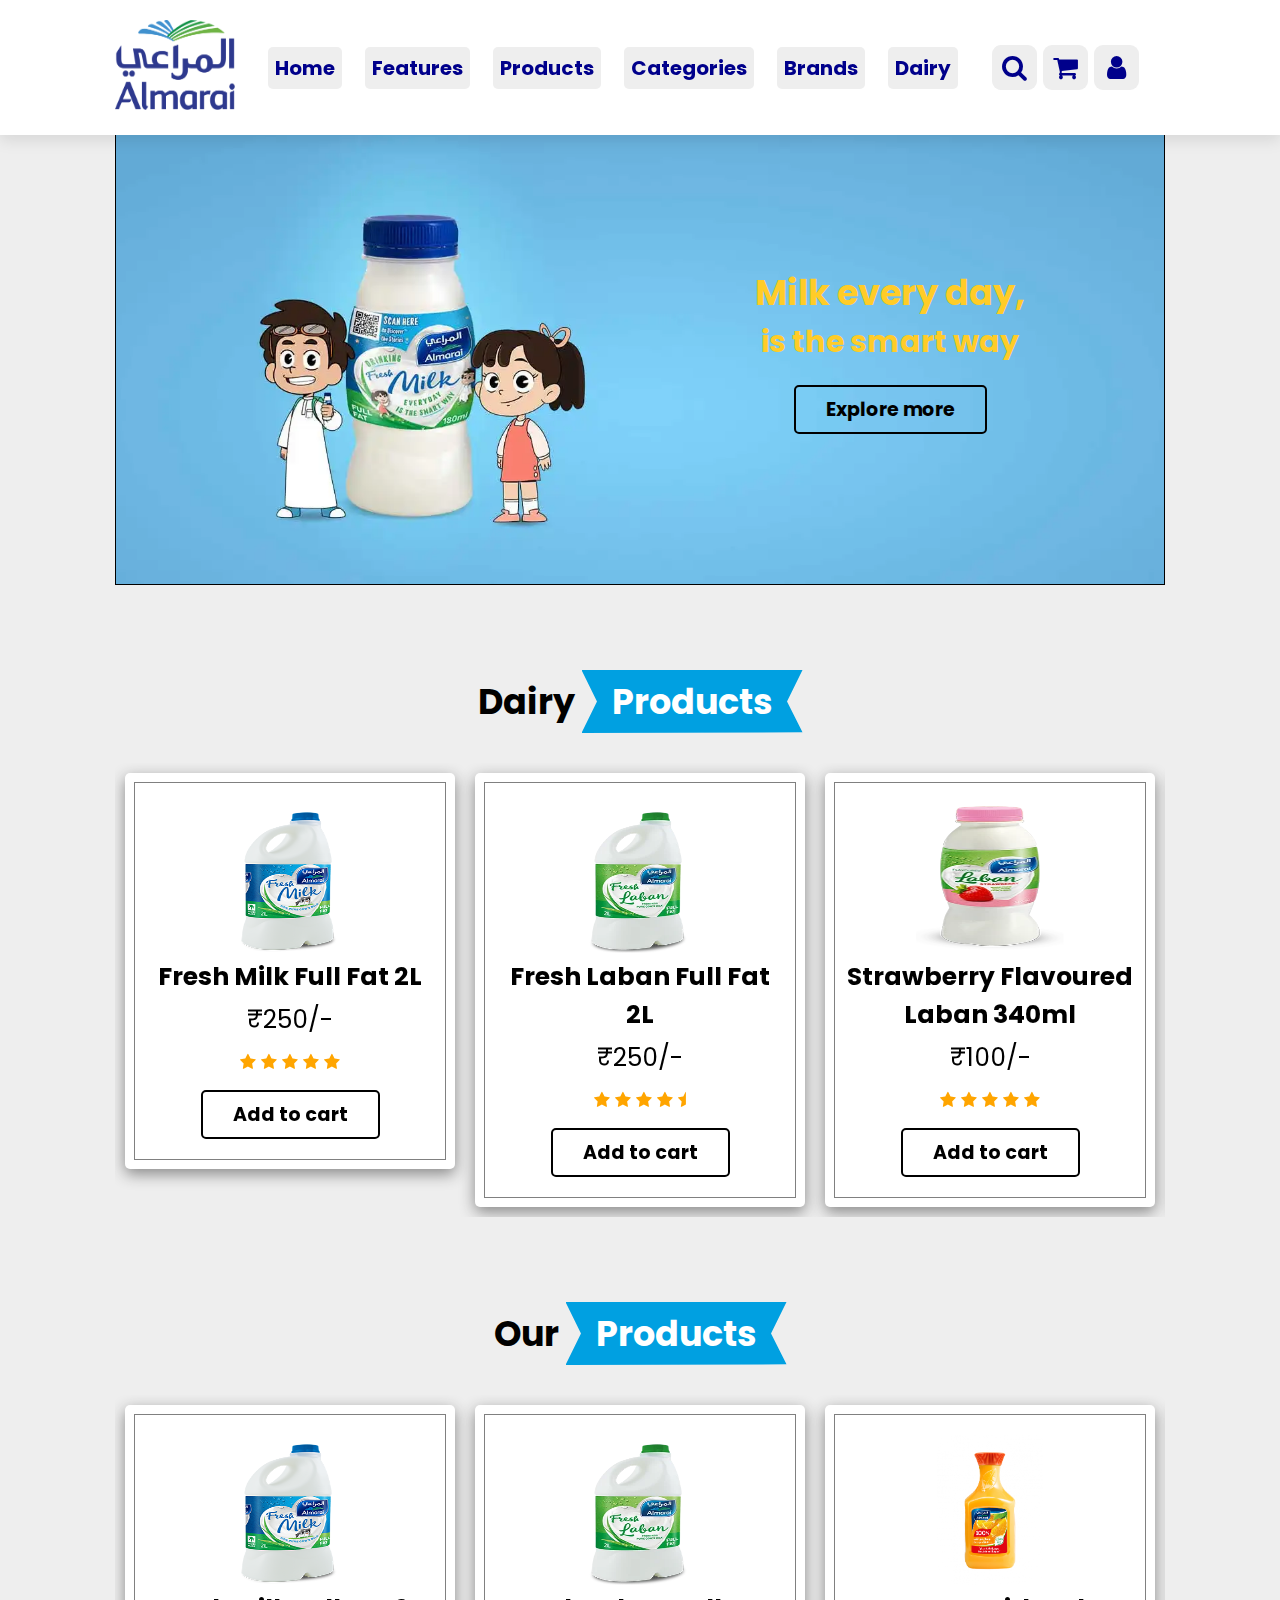
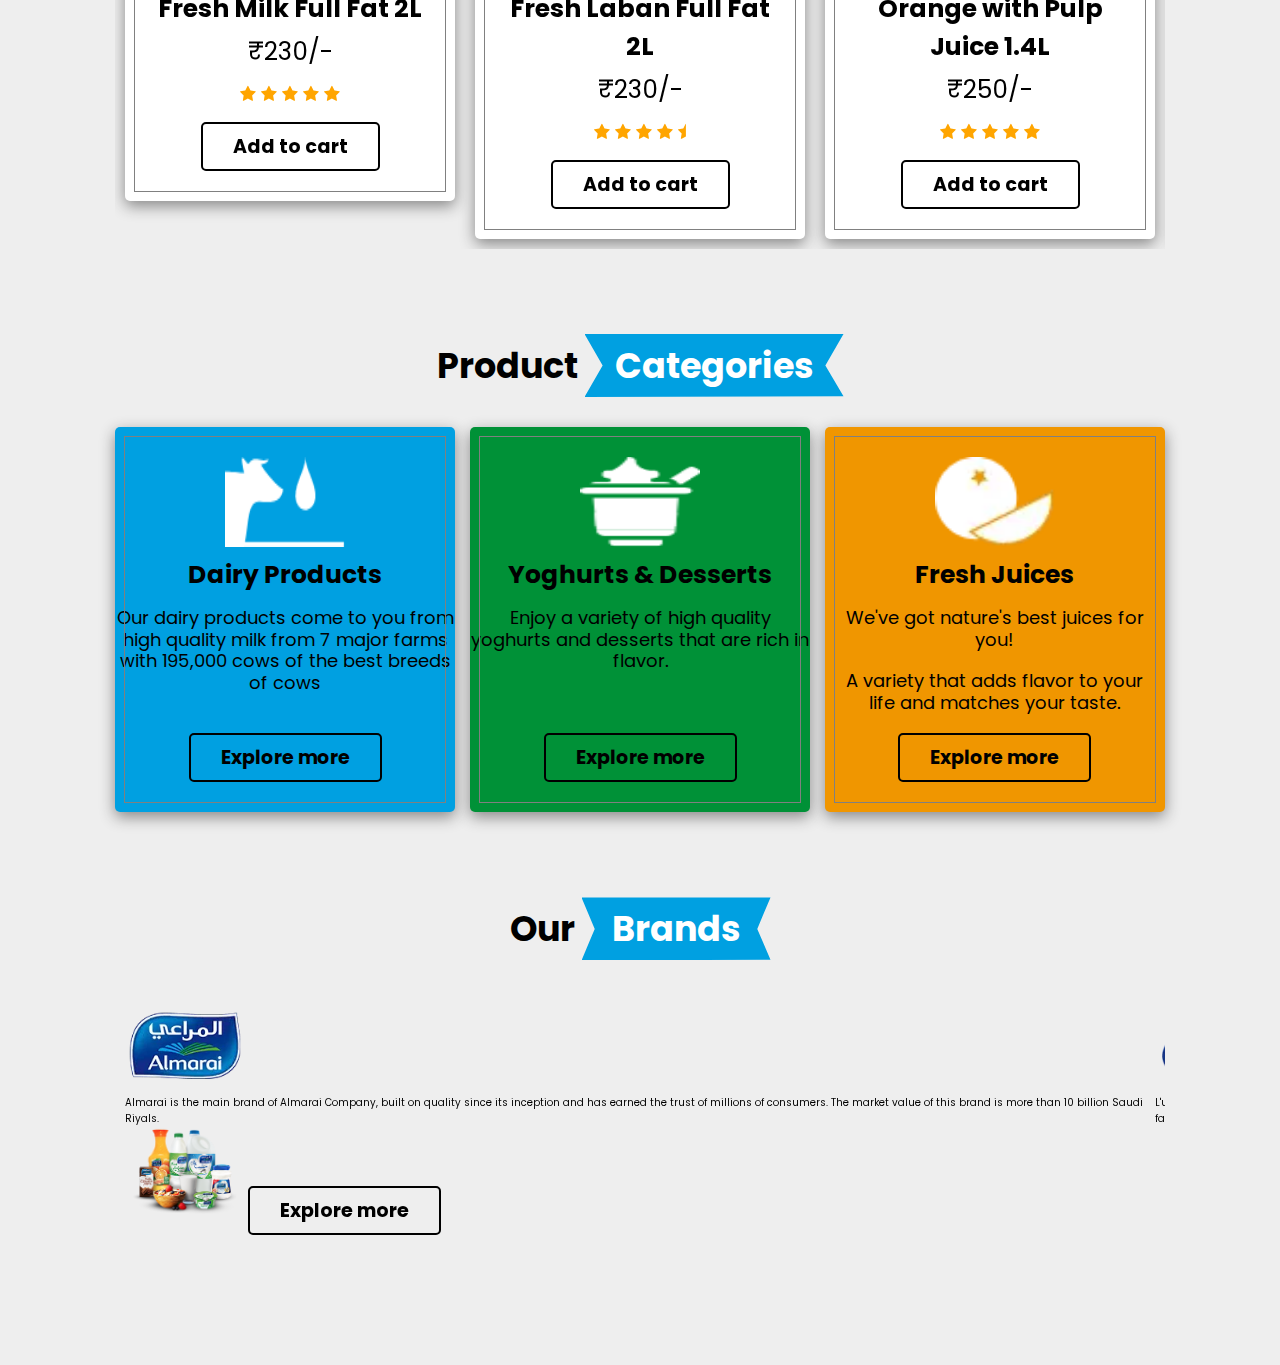
==== products.html @ 33e79632 "done - 2" ====
<!DOCTYPE html>
<html>
<head>
	<meta charset="utf-8">
	<meta name="viewport" content="width=device-width, initial-scale=1">
	<title>ALMARAI</title>

	<!-- Code for fonts cdn -->
	<link rel="stylesheet" href="https://cdnjs.cloudflare.com/ajax/libs/font-awesome/4.7.0/css/font-awesome.min.css">
	<!-- Code for fonts cdn -->
	
	<!-- Code for linking CSS -->
	<link rel="stylesheet" type="text/css" href="css/style.css">
	<!-- Code for linking CSS -->

	<link rel="icon" href="almarai.png">

	<link rel="stylesheet" href="https://cdn.jsdelivr.net/npm/swiper@11/swiper-bundle.min.css"/>




	<meta name="viewport" content="width=device-width, initial-scale=1.0">

</head>
<body>

<!-- Header -->
<header class="header">
	<a href="#" class="logo"><img src ="almarai.png"></a>
<nav class ="navbar">
	<a href="#home">home</a>
	<a href="#features">features</a>
	<a href="#products">products</a>
	<a href="#categories">categories</a>	
	<a href="#brands">brands</a>
	<a href="#dairy">dairy</a>
</nav>

<div class="icons">
	<div class="fa fa-bars" id="menu-btn"></div>
	<div class="fa fa-search" id="search-btn"></div>
	<div class="fa fa-shopping-cart" id="cart-btn"></div>
	<div class="fa fa-user" id="user-btn"></div>
</div>

<form class="search-form">
	<input type="text"id="serach-box" placeholder="Search here...">
	<label for="search-box" class="fa fa-search"></label>
</form>

<div class="shopping-cart">
	<div class="box">
	<!-- <img src="image/"> -->
	</div>






</header>
<!-- Header -->


<!-- banner -->
<section>
<div class="home" id="home">
	<div class="content">
		<h3>Milk every day,</h3>
	   	<h4>is the smart way</h4>
		<a href="#" class="btn">Explore more</a>
	</div>
</div>
</section>
<!-- banner end -->





<!-- dairy section -->
<section class="products" id="products">
	<h1 class="heading"> Dairy <span>Products</span></h1>	
	<div class="swiper product-slider">
		<div class="swiper-wrapper">
			<div class="swiper-slide box">
				<img src="image/bbmilk.png">
				<h1>Fresh Milk Full Fat 2L</h1>
				<div class="price">₹250/-</div>
				<div class="stars">
					<i class="fa fa-star"></i>
					<i class="fa fa-star"></i>
					<i class="fa fa-star"></i>
					<i class="fa fa-star"></i>
					<i class="fa fa-star"></i>
				</div>
				<a href="#" class="btn">Add to cart</a>
			</div>



				<div class="swiper-slide box">
				<img src="image/bwlaban.png">
				<h1>Fresh Laban Full Fat 2L</h1>
				<div class="price">₹250/-</div>
				<div class="stars">
					<i class="fa fa-star"></i>
					<i class="fa fa-star"></i>
					<i class="fa fa-star"></i>
					<i class="fa fa-star"></i>
					<i class="fa fa-star-half"></i>
				</div>
				<a href="#" class="btn">Add to cart</a>
			</div>


				<div class="swiper-slide box1">
				<img src="image/bstlaban.png">
				<h1>Strawberry Flavoured Laban 340ml</h1>
				<div class="price">₹100/-</div>
				<div class="stars">
					<i class="fa fa-star"></i>
					<i class="fa fa-star"></i>
					<i class="fa fa-star"></i>
					<i class="fa fa-star"></i>
					<i class="fa fa-star"></i>
				</div>
				<a href="#" class="btn">Add to cart</a>
			</div>


				<div class="swiper-slide box">
				<img src="image/mbmilk.png">
				<h1>Fresh Milk Full Fat 500ml</h1>
				<div class="price">₹70/-</div>
				<div class="stars">
					<i class="fa fa-star"></i>
					<i class="fa fa-star"></i>
					<i class="fa fa-star"></i>
					<i class="fa fa-star"></i>
					<i class="fa fa-star-half"></i>
				</div>
				<a href="#" class="btn">Add to cart</a>
			</div>


				<div class="swiper-slide box">
				<img src="image/stlaban.png">
				<h1>Strawberry Flavoured Laban 180ml</h1>
				<div class="price">₹40/-</div>
				<div class="stars">
					<i class="fa fa-star"></i>
					<i class="fa fa-star"></i>
					<i class="fa fa-star"></i>
					<i class="fa fa-star"></i>
					<i class="fa fa-star-half"></i>
				</div>
				<a href="#" class="btn">Add to cart</a>
			</div>


			<div class="swiper-slide box1">
				<img src="image/swlaban.png">
				<h1>Fresh Laban Full Fat 180ml</h1>
				<div class="price">₹50/-</div>
				<div class="stars">
					<i class="fa fa-star"></i>
					<i class="fa fa-star"></i>
					<i class="fa fa-star"></i>
					<i class="fa fa-star"></i>
					<i class="fa fa-star-half"></i>
				</div>
				<a href="#" class="btn">Add to cart</a>
			</div>
			<div class="swiper-slide box2">
				<a href="#" class="btn1">Explore More</a>
			</div>
		</div>
	</div>




</section>

<!-- dairy section end -->



<!-- products section -->
<section class="products" id="products">
	<h1 class="heading"> Our <span>Products</span></h1>	
	<div class="swiper product-slider">
		<div class="swiper-wrapper">
			<div class="swiper-slide box">
				<img src="image/bbmilk.png">
				<h1>Fresh Milk Full Fat 2L</h1>
				<div class="price">₹230/-</div>
				<div class="stars">
					<i class="fa fa-star"></i>
					<i class="fa fa-star"></i>
					<i class="fa fa-star"></i>
					<i class="fa fa-star"></i>
					<i class="fa fa-star"></i>
				</div>
				<a href="#" class="btn">Add to cart</a>
			</div>



				<div class="swiper-slide box">
				<img src="image/bwlaban.png">
				<h1>Fresh Laban Full Fat 2L</h1>
				<div class="price">₹230/-</div>
				<div class="stars">
					<i class="fa fa-star"></i>
					<i class="fa fa-star"></i>
					<i class="fa fa-star"></i>
					<i class="fa fa-star"></i>
					<i class="fa fa-star-half"></i>
				</div>
				<a href="#" class="btn">Add to cart</a>
			</div>


				<div class="swiper-slide box1">
				<img src="image/borj.png">
				<h1>Orange with Pulp Juice 1.4L</h1>
				<div class="price">₹250/-</div>
				<div class="stars">
					<i class="fa fa-star"></i>
					<i class="fa fa-star"></i>
					<i class="fa fa-star"></i>
					<i class="fa fa-star"></i>
					<i class="fa fa-star"></i>
				</div>
				<a href="#" class="btn">Add to cart</a>
			</div>


				<div class="swiper-slide box1">
				<img src="image/bmangoj.png">
				<h1>Mango Mixed Fruit Juice 1.4L</h1>
				<div class="price">₹250/-</div>
				<div class="stars">
					<i class="fa fa-star"></i>
					<i class="fa fa-star"></i>
					<i class="fa fa-star"></i>
					<i class="fa fa-star"></i>
					<i class="fa fa-star-half"></i>
				</div>
				<a href="#" class="btn">Add to cart</a>
			</div>


				<div class="swiper-slide box">
				<img src="image/byog.png">
				<h1>Full Cream Yoghurt 500gm</h1>
				<div class="price">₹60/-</div>
				<div class="stars">
					<i class="fa fa-star"></i>
					<i class="fa fa-star"></i>
					<i class="fa fa-star"></i>
					<i class="fa fa-star"></i>
					<i class="fa fa-star-half"></i>
				</div>
				<a href="#" class="btn">Add to cart</a>
			</div>
			<div class="swiper-slide box2">
				<a href="#" class="btn1">Explore More</a>
			</div>
		</div>
	</div>




</section>

<!-- products section end -->



<!-- categories section -->


<section class="categories" id="categories">
	<h1 class="heading"> Product <span>Categories</span> </h1>

	<div class="box-container">
		<div class="box1">
			<img src="image/newcow.png">
			<h3>Dairy Products</h3>
			<p>Our dairy products come to you from high quality milk from 7 major farms with 195,000 cows of the best breeds of cows</p>
			<!-- <p>in the world,, with advanced nutrition and superior care </p>
			<p>around the clock to ensure trustworthy quality.</p> -->
			<a href="#" class="btn">Explore more </a>
		</div>
		<div class="box2">
			<img src="image/yogurt.png">
			<h3>Yoghurts & Desserts</h3>
			<p>Enjoy a variety of high quality yoghurts and desserts that are rich in flavor.</p>
			<a href="#" class="btn">Explore more </a>
		</div>
		<div class="box3">
			<img src="image/juice.png">
			<h3>Fresh Juices</h3>
			<p>We've got nature's best juices for you!</p>
			<P>A variety that adds flavor to your life and matches your taste.</p>
			<a href="#" class="btn">Explore more </a>
		</div>
</section>

<!-- categories section -->

<!-- brands section -->


<section class="brands" id="brands">
	<h1 class="heading"> Our <span>Brands</span></h1>	
	<div class="swiper brands-slider">
		<div class="swiper-wrapper">
			<div class="swiper-slide box">
				<img src="image/al.png">
				<p>Almarai is the main brand of Almarai Company, built on quality since its inception and has earned the trust of millions of consumers. The market value of this brand is more than 10 billion Saudi Riyals.</p>
				<img src="image/products.png">
				<a href="#" class="btn">Explore more</a>

			</div>


			<div class="swiper-slide box">
				<img src="image/l.png">
				<p>L'usine brand includes under its umbrella a large number of products such as bread and ready-made baked goods, as well as various types of sweets. These products come to you from Almarai factories in Al-Kharj and Jeddah.</p>
				<img src="image/l1.png">
				<a href="#" class="btn">Explore more</a>
			</div>


			<div class="swiper-slide box">
				<img src="image/7.png">
				<p>7Days is a global brand, with a presence in more than 65 countries around the world. Almarai is responsible for the production and marketing of the 7Days brand in Saudi Arabia and the Gulf region.</p>
				<img src="image/71.png">
				<a href="#" class="btn">Explore more</a>
			</div>

			<div class="swiper-slide box">
				<img src="image/yo.png">
				<p>ALYOUM meaning "Today" became a brand by Almarai Company in 2009. ALYOUM provides a variety of high quality chicken products that matches your health and nutritional preferences with a Quality You Can Trust.</p>
				<img src="image/yo1.png">
				<a href="#" class="btn">Explore more</a>
			</div>

			<div class="swiper-slide box">
				<img src="image/s.png">
				<p>Sourced from across the world, Seama brings you a new wave of omega-rich seafood, naturally good for you and your family, where great taste meets the highest quality standards.</p>
				<img src="image/s2.png">
				<a href="#" class="btn">Explore more</a>
			</div>
		</div>
</section>















<!-- brands section end -->

<script src="https://cdn.jsdelivr.net/npm/swiper@11/swiper-bundle.min.js"></script>

<script src="js/script.js"></script>



</body>
</html>
---- css/style.css ----
@import url('https://fonts.googleapis.com/css2?family=Poppins:ital,wght@0,100;0,300;0,400;0,500;1,300;1,400;1,500&display=swap');

:root
{
	--green: green;
	--black: #130f40;
	--light-color :#666;
	--box-shadow: 0 .5rem 1.5rem rgba(0,0,0,.1);
	--border: 2rem solid rgba(0,0,0.1);
	--outline: .1rem solid rgba(0,0,0.1);
	--bs: 0 .5rem 1.5rem rgba(135,135,135);

}

*
{
	font-family: 'Poppins', sans-serif;
	margin:0;
	padding:0;
	box-sizing: border-box;
	outline: none;
	border: none;
	text-decoration: none;
/*	text-transform: capitalize;*/
	transition: all .2s linear;

}

html
{
	font-size: 62.5%;
	overflow-x: hidden;
	scroll-behavior: smooth;
	scroll-padding-top: 7rem;
}

body
{
	background: #eee;
}

/* banner code */
section{
	padding: 12rem 9%;

}


.heading
{

	text-align: center;
	padding: 2rem;
	margin-top: -175px;
	padding-bottom: 3rem;
	font-size: 3.5rem;
	color: black;
	text-transform: none;


}

.heading span 
{
	background: #00A0E1;
	color: #fff;
	display: inline-block;
	padding: .5rem 3rem;
	clip-path: polygon(100% 0, 93% 50%,100% 99%, 0% 100%, 7% 50%, 0% 0%);
	
}

.header
{
	border: 0px solid;
	position: fixed;
	top: 0;
	left: 0;
	right: 0;
	z-index: 1000;
	display: flex;
	align-items: center;
	justify-content: space-between;
	padding: 2rem 9%;
	background: #fff;
	box-shadow: var(--box-shadow);
/*	box-shadow: align-center;*/
	text-transform: capitalize;

}

/*for increasing logo size(NU)*/

.header.logo
{

	font-size: 2.5rem;
	font-weight: bolder;
}

.header .navbar a
{
	color: darkblue;
	font-size: 2rem;
	margin: 0 1rem;
	font-weight: bolder;
	color: darkblue;
	background: #eee;
	border-radius: .5rem;
	padding: 7px;



}

.header .navbar.active
{
	right: 5rem;
	transition: .4s linear;

}

.header .navbar a:hover
{
	color: green;

}

.header .icons div 
{	
	justify-content: center;
	border: 0px solid;
	height: 4.5rem;
	width: 4.5rem;
	line-height: 4.5rem;
	border-radius: .9rem;
	background: #eee;
	color: darkblue;
	font-size: 2.7rem;
	margin-right: .3rem;
	text-align: center;
	cursor: pointer;

}

img{
	height:9rem;
	width:12rem;	
}

.header .icons div:hover
{
	background: green;
	color: #fff;

}

.btn{
	border: .2rem solid black;
	margin-top: 1rem;
	display: inline-block;
	padding: .8rem 3rem;
	font-size: 1.9rem;
	font-weight: bolder;
	border-radius: .5rem;
	color: black;
	cursor: pointer;
	background: none;
}

.btn:hover
{
	background: #ffcc28;
	color: darkblue;
	z-index: 1000;
}

/*explore button*/
.btn1{
	border: .2rem solid black;
	margin-top: 1rem;
	margin-left: 1px;
	display: inline-block;
	padding: 8rem 10rem;
	text-align: center;
	font-size: 4rem;
	font-weight: bolder;
	border-radius: .5rem;
	color: black;
	cursor: pointer;
/*	background: none;*/
}

.btn1:hover
{
	background: #ffcc28;
	color: darkblue;
}
/*explore button end*/


#menu-btn
{
	display: none;
}

.header .search-form 
{
	border: 0px solid;
	position: absolute;
	top: 110%;
	right: -110rem;
	width: 50rem;
	height: 4.5rem;
	background: #fff;
	border-radius: .5rem;
	overflow: hidden;
	display: flex;
	align-items: center;
	box-shadow: var(--box-shadow);


}

.header .search-form.active
{

	right: 2rem;
	transition: .5s linear;

}


.header .search-form input
{
	height: 100%;
	width: 100%;
	background: none;
	text-transform: none;
	font-size: 2rem;
	color: black;
	padding: 0 1.5rem;

}

.header .search-form label
{
	font-size: 2.2rem;
	padding-right: 1.5rem;
	color: darkblue;
	cursor: pointer;
}

.header .search-form label:hover
{
	color: green;

}

.home {
	display: flex;
	justify-content: center;
	border: 1px solid black;
	background: url(../image/banner.png) no-repeat;
	background-position: center;
	background-size: cover;
	padding: 7rem;
	width: 100%;
	padding-bottom: 10rem;
}

.home .content 
{

/*	border: 1px solid black;*/
	text-align: center;
	color: #ffcc28;
	margin-left: 300px;
	font-size: 3rem;
	padding-left: 200px;
	margin-top: 75px;
	
}

.home .content .btn
{
	margin-top: 20px;
	margin-bottom: 50px;
}






/*features box1*/
.features .box-container
{
/*	border: 1px solid ;*/
	display: grid;
	grid-template-columns: repeat(auto-fit, minmax(30rem,1fr));
	gap: 1.5rem;

}

.features .box-container .box 
{
	padding: 3rem 2rem;
	background: #fff;
	outline: 1px solid grey;
	text-align: center;
	outline-offset: -1rem;
	box-shadow: var(--bs);
}

.features .box-container .box:hover
{
	box-shadow: 2px 2px 10px 4px #00A0E1;
}


.features .box-container .box img
{
	margin: 1rem 0;
	height: 150px;
	width: 150px;
}

.features .box-container .box h3
{
	font-size: 2.5rem;
	line-height: 1.8;
	color: black;
}

.features .box-container .box p 
{
	font-size: 1.8rem;
	line-height: 1.2;
	padding: 1rem 0;

}
.features .box .btn
{
	margin-top: 80px;
}
/*features box1 end*/

/*featues box2*/

.features .box-container .box1 
{
	padding: 3rem 2rem;
	background: #fff;
	outline: 1px solid grey;
	text-align: center;
	outline-offset: -1rem;
	box-shadow: var(--bs);
}

.features .box-container .box1:hover
{
	box-shadow: 2px 2px 10px 4px #00A0E1;
}


.features .box-container .box1 img
{
	margin: 1rem 0;
	height: 150px;
	width: 200px;
}

.features .box-container .box1 h3
{
	font-size: 2.5rem;
	line-height: 1.8;
	color: black;
}

.features .box-container .box1 p 
{
	font-size: 1.8rem;
	line-height: 1.2;
	padding: 1rem 0;

}
.features .box1 .btn
{
	margin-top: 40px;
}

/*features box2 end*/

/*products*/

.products .product-slider .box1 img
{
	height: 150px;
	width: 150px;
}
.products .product-slider .box img
{
	height: 150px;
	width: 125px;
}

.products .product-slider .box h1
{
	font-size: 2.5rem;

}
.products .product-slider .box1 h1
{
	font-size: 2.5rem;

}

.products .price 
{
	padding: .5rem 0;
	font-size: 2.5rem;
}

.products .stars
{
	color: orange;
	font-size: 1.7rem;
	padding: .5rem 0;

}





.products .product-slider
{
/*	border: 1px solid;*/
	padding: 1rem;

}

.products .product-slider:first-child
{
	margin-bottom: 2rem;
}

.products .product-slider .box 
{
	
	/*background: #fff;
	border-radius: .5rem;
	text-align: center;
	padding: 3rem 2rem;
	outline: 1px soild black;
	outline-offset: -1rem;
	box-shadow: var(--bs);*/
	
	padding: 3rem 2rem;
	background: #fff;
	border-radius: .5rem;
	outline: 1px solid grey;
	text-align: center;
	outline-offset: -1rem;
	box-shadow: var(--bs);
	transition: .2s linear;

}

.products .product-slider .box1
{
	/*border: 1px solid red;
	background: #fff;
	border-radius: .5rem;
	text-align: center;
	padding: 3rem 2rem;
	outline: 1px soild grey;
	outline-offset: -1rem;*/
	padding: 3rem 2rem;
	background: #fff;
	border-radius: .5rem;
	outline: 1px solid grey;
	text-align: center;
	outline-offset: -1rem;
	box-shadow: var(--bs);
	transition: .2s linear;
}

.products .product-slider .box:hover
{
	box-shadow: 2px 2px 10px 4px #00A0E1;
}

.products .product-slider .box1:hover
{
	box-shadow: 2px 2px 10px 4px #00A0E1;
}

/*explore button*/
.products .product-slider .box2
{
	height: 39rem;
	padding: 4rem 2rem;
	background: #fff;
	border-radius: .5rem;
	outline: 1px solid grey;
	text-align: center;
	outline-offset: -1rem;
	box-shadow: var(--bs);
	transition: .2s linear;

}

.products .product-slider .box2:hover
{
	box-shadow: 2px 2px 10px 4px #00A0E1;
}
/*explore button end*/

/*products end*/


/*categories*/

.categories .box-container
{
/*	border: 1px solid ;*/
	display: grid;
	grid-template-columns: repeat(auto-fit, minmax(26rem,1fr));
	gap: 1.5rem;

}


/*box1*/

.categories .box-container .box1 {
	padding: 3rem 0;
	background: #00A0E1;
	border-radius: .5rem;
	box-shadow: var(--bs);
	outline: 1px solid grey;
	outline-offset: -1rem;
	text-align: center;
}
.categories .box-container .box1 h3
{
	font-size: 2.5rem;
	line-height: 1.8;
	color: black;
}

.categories .box-container .box1 p 
{
	font-size: 1.8rem;
	line-height: 1.2;
	padding: 1rem 0;
}
.categories .box-container .box1:hover
{
	box-shadow: 2px 2px 10px 4px var(--bs);
}
.categories .box-container .box1 .btn 
{
	margin-top: 30px;
}

/*box 1 end*/
/*box2*/
.categories .box-container .box2 {
	padding: 3rem 0;
	background: #009137;
	border-radius: .5rem;
	box-shadow: var(--bs);
	outline: 1px solid grey;
	outline-offset: -1rem;
	text-align: center;
}
.categories .box-container .box2 .btn 
{
	margin-top: 51px;
}
.categories .box-container .box2:hover
{
	box-shadow: 2px 2px 10px 4px var(--bs);
}

.categories .box-container .box2 h3
{
	font-size: 2.5rem;
	line-height: 1.8;
	color: black;
}

.categories .box-container .box2 p 
{
	font-size: 1.8rem;
	line-height: 1.2;
	padding: 1rem 0;
}
.categories .box-container .box3:hover
{
	box-shadow: 2px 2px 10px 4px var(--bs);
}

/*box2 end*/
/*box3*/
.categories .box-container .box3 {
	padding: 3rem 0;
	background: #F09600;
	border-radius: .5rem;
	box-shadow: var(--bs);
	outline: 1px solid grey;
	outline-offset: -1rem;
	text-align: center;
}
.categories .box-container .box3 p 
{
	font-size: 1.8rem;
	line-height: 1.2;
	padding: 1rem 2rem;
}
.categories .box-container .box3 h3
{
	font-size: 2.5rem;
	line-height: 1.8;
	color: black;
}
/*box3 end*/
/*categories end*/

/*brands*/

.brands .brands-slider
{
	padding: 1rem;

}

.brands .brands-slider .box1
{
	padding: 3rem 2rem;
	background: #fff;
	border-radius: .5rem;
	outline: 1px solid grey;
	text-align: center;
	outline-offset: -1rem;
	box-shadow: var(--bs);
	transition: .2s linear;

}

.brands .brands-slider .box1:hover
{
	box-shadow: 2px 2px 10px 4px var(--bs);
}


.brands .brands-slider .box1 img{
	height: 12rem;
	width: 20rem;
}

.brands .brands-slider .box1 p 
{
	padding: 1rem 0;
	line-height: 1.8;
	font-size: 2rem;
}

/*brands end*/















/*
.home .content h3
{
//if different paras
}


/* Media Queries*/

@media (max-width: 991px)
{
	html
	{
	font-size: 55%;
	}
	.header
	{
		padding: 2rem;
	}
	
	section{
		padding: 12rem;

	}
	
}


@media (max-width: 768px)
{

	#menu-btn
	{
	display: inline-block;
	}

	html
	{
	font-size: 50%;
	}

	/* .header .icons 
	{
	

	} */
	
	.header
	{
		padding: 2rem;
	}
	
	.header .navbar
	{
		position: absolute;
		top: 110%;
		right: -110%;
		width: 30rem;
		box-shadow:10px 10px 10px rgb(145, 144, 144);
		border-radius: .5rem;
		background: #fff;
			
	}
	.header .search-form{
		width: 90%;
	}



	.header .navbar a
	{
		font-size: 2rem;
		margin: 2rem 2.5rem;
		display: block;
		background: #fff;

	}

}


@media (max-width: 450px)
{
	html
	{
	font-size: 50%;
	}

	.heading
	{
		font-size: 2.5rem;
	}

}
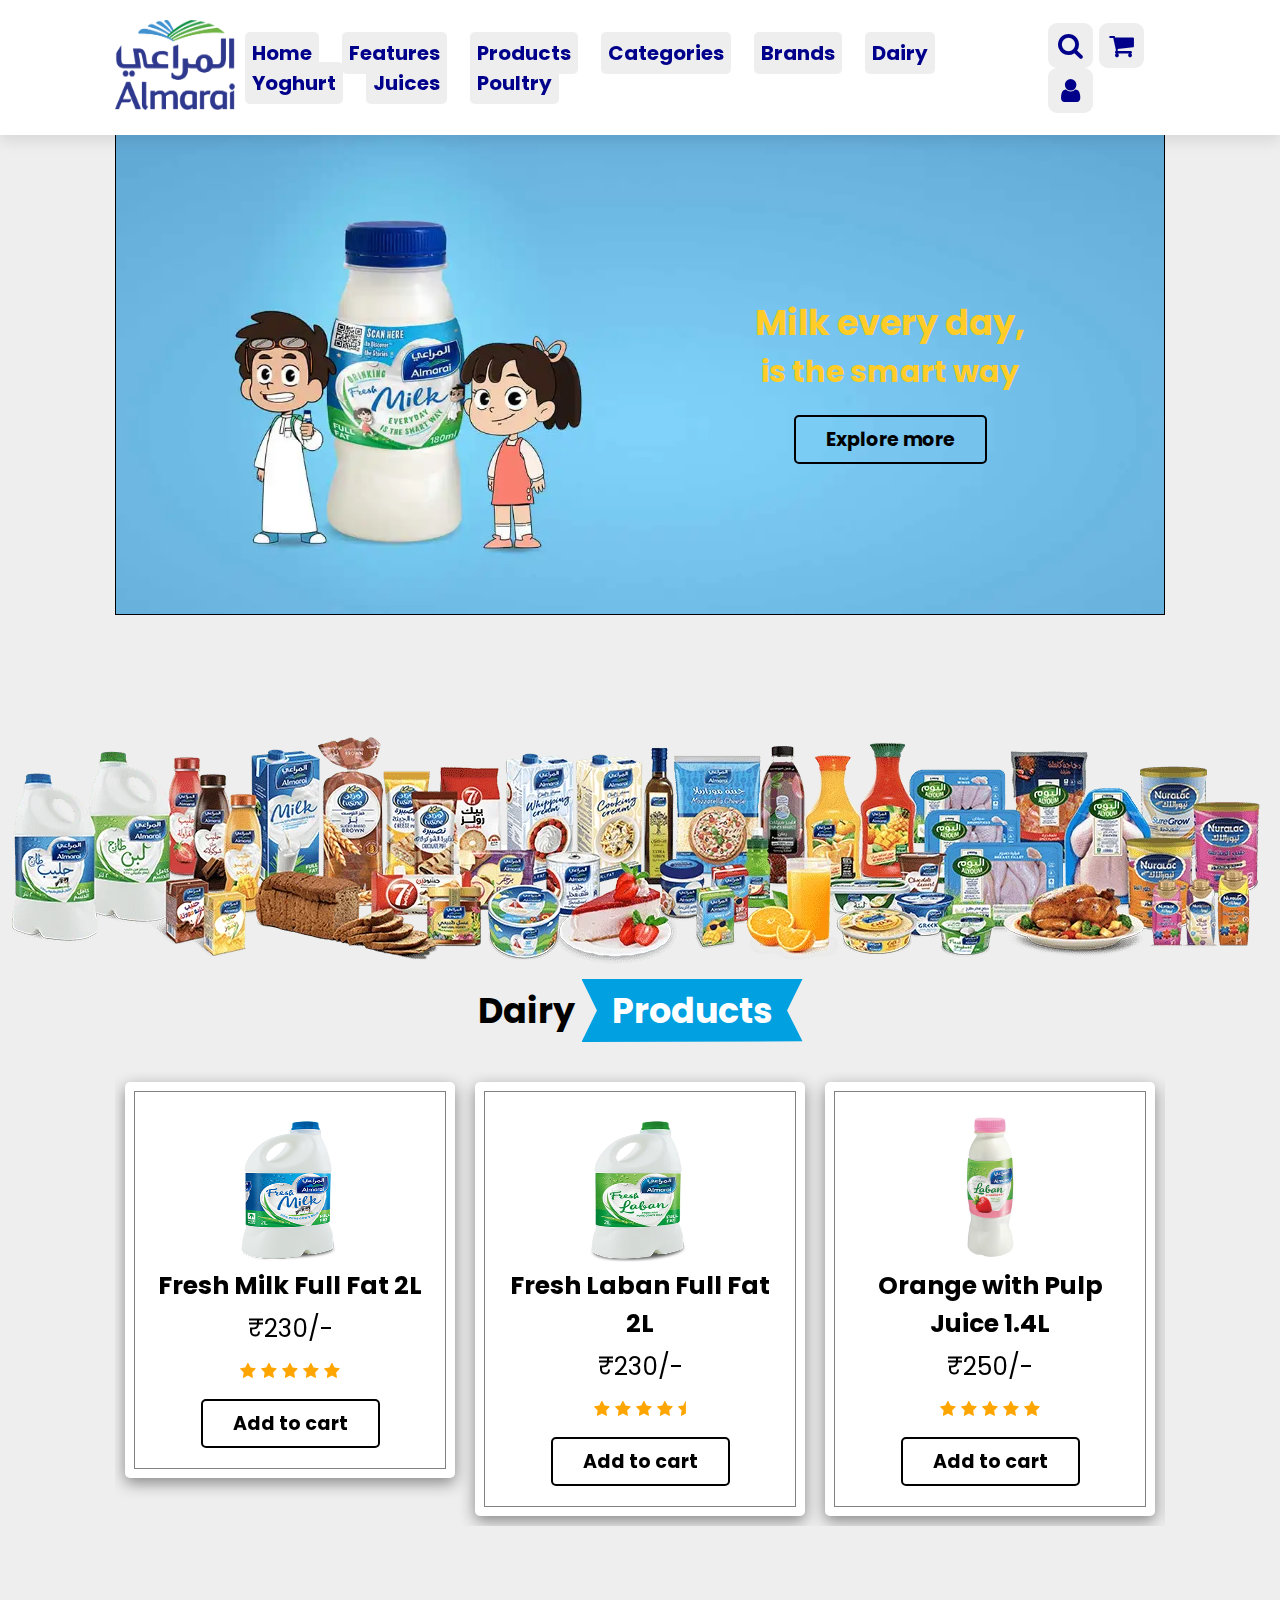
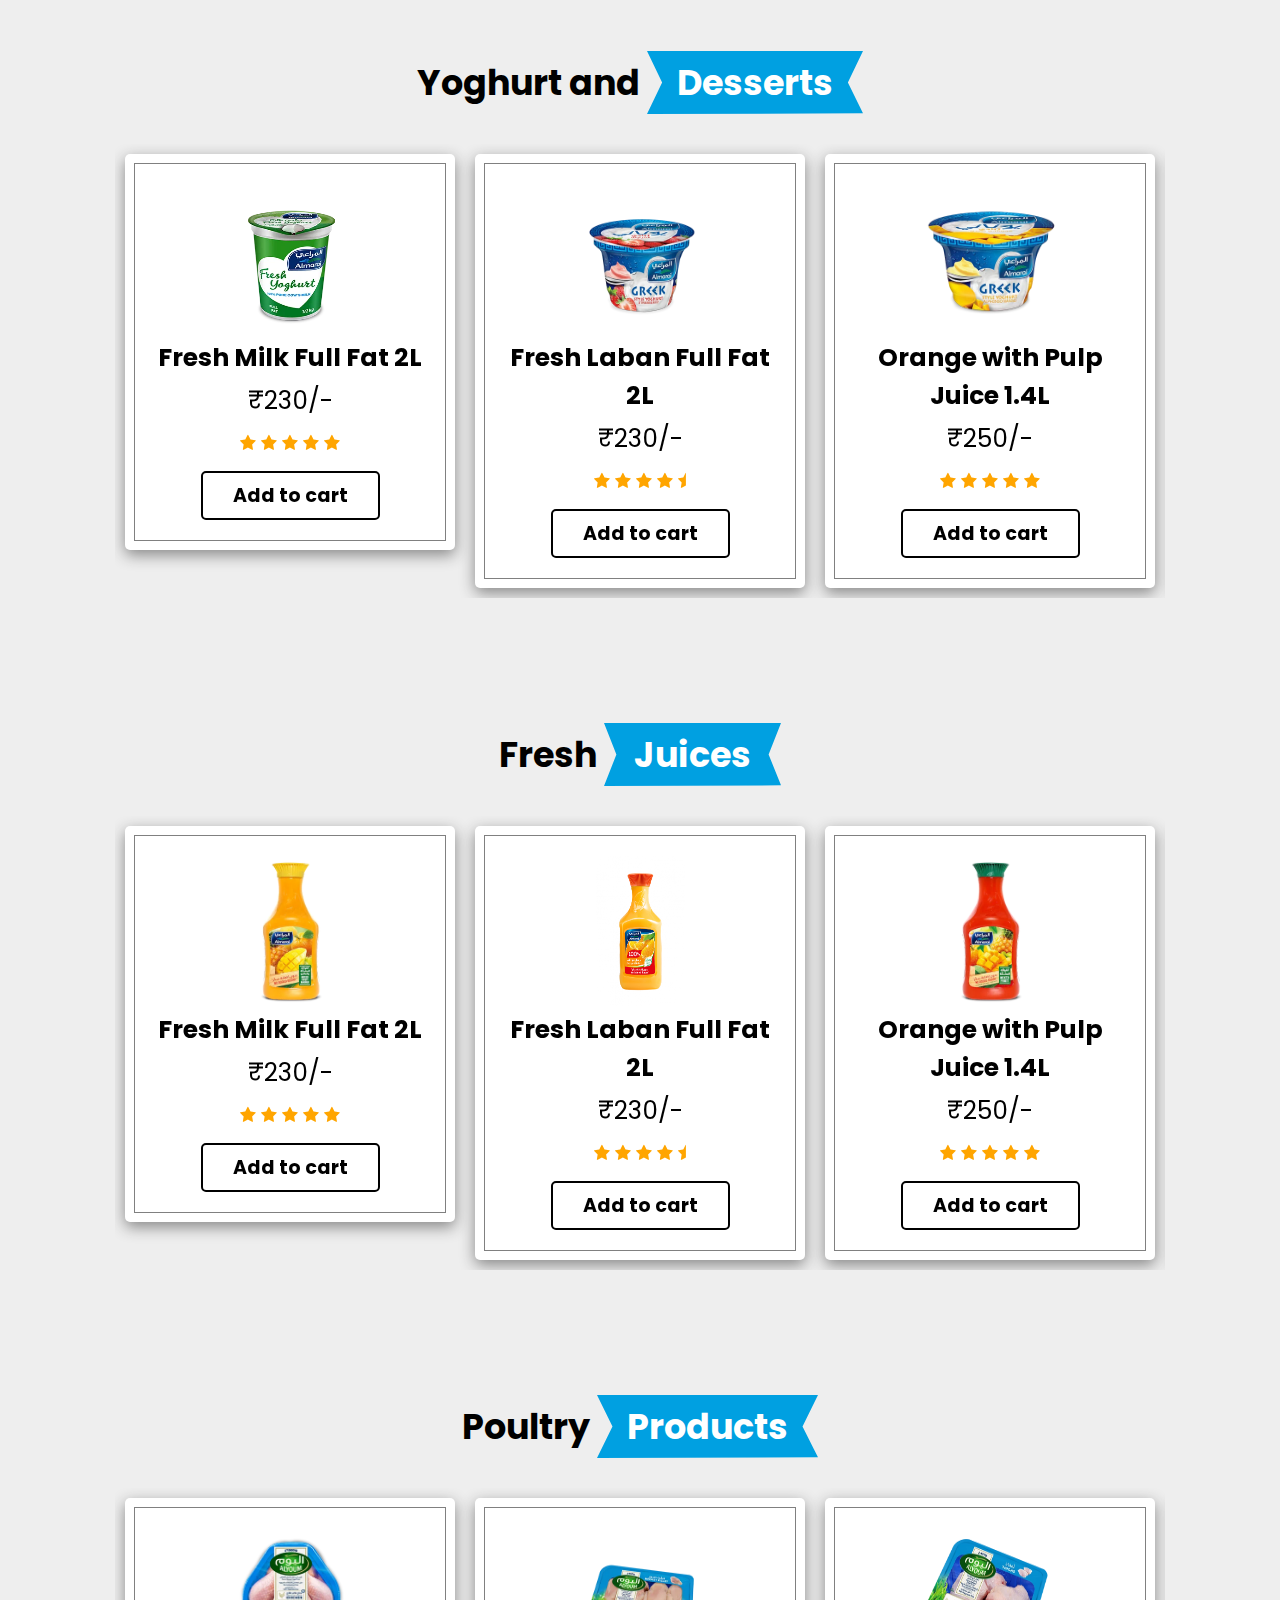
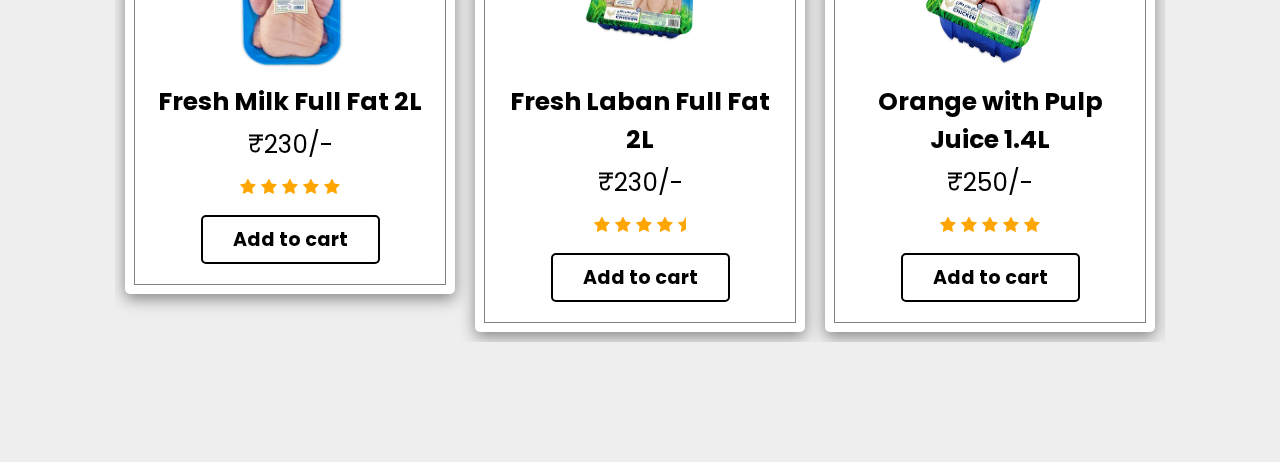
==== commit dea3f5ac: "done-3" ====
--- a/products.html
+++ b/products.html
@@ -35,6 +35,10 @@
 	<a href="#categories">categories</a>	
 	<a href="#brands">brands</a>
 	<a href="#dairy">dairy</a>
+	<a href="#yoghurt">yoghurt</a>
+	<a href="#juices">juices</a>
+	<a href="#poultry">poultry</a>
+
 </nav>
 
 <div class="icons">
@@ -61,7 +65,6 @@
 
 </header>
 <!-- Header -->
-
 
 <!-- banner -->
 <section>
@@ -75,19 +78,23 @@
 </section>
 <!-- banner end -->
 
-
+<!-- pro -->
+<div class="pro">
+<img src="image/pro.png">
+</div>
+<!-- pro end -->
 
 
 
 <!-- dairy section -->
-<section class="products" id="products">
+<section class="products" id="dairy">
 	<h1 class="heading"> Dairy <span>Products</span></h1>	
 	<div class="swiper product-slider">
 		<div class="swiper-wrapper">
 			<div class="swiper-slide box">
 				<img src="image/bbmilk.png">
 				<h1>Fresh Milk Full Fat 2L</h1>
-				<div class="price">₹250/-</div>
+				<div class="price">₹230/-</div>
 				<div class="stars">
 					<i class="fa fa-star"></i>
 					<i class="fa fa-star"></i>
@@ -103,43 +110,28 @@
 				<div class="swiper-slide box">
 				<img src="image/bwlaban.png">
 				<h1>Fresh Laban Full Fat 2L</h1>
-				<div class="price">₹250/-</div>
-				<div class="stars">
-					<i class="fa fa-star"></i>
-					<i class="fa fa-star"></i>
-					<i class="fa fa-star"></i>
-					<i class="fa fa-star"></i>
-					<i class="fa fa-star-half"></i>
-				</div>
-				<a href="#" class="btn">Add to cart</a>
-			</div>
-
-
-				<div class="swiper-slide box1">
-				<img src="image/bstlaban.png">
-				<h1>Strawberry Flavoured Laban 340ml</h1>
-				<div class="price">₹100/-</div>
-				<div class="stars">
-					<i class="fa fa-star"></i>
-					<i class="fa fa-star"></i>
-					<i class="fa fa-star"></i>
-					<i class="fa fa-star"></i>
-					<i class="fa fa-star"></i>
-				</div>
-				<a href="#" class="btn">Add to cart</a>
-			</div>
-
-
-				<div class="swiper-slide box">
-				<img src="image/mbmilk.png">
-				<h1>Fresh Milk Full Fat 500ml</h1>
-				<div class="price">₹70/-</div>
-				<div class="stars">
-					<i class="fa fa-star"></i>
-					<i class="fa fa-star"></i>
-					<i class="fa fa-star"></i>
-					<i class="fa fa-star"></i>
-					<i class="fa fa-star-half"></i>
+				<div class="price">₹230/-</div>
+				<div class="stars">
+					<i class="fa fa-star"></i>
+					<i class="fa fa-star"></i>
+					<i class="fa fa-star"></i>
+					<i class="fa fa-star"></i>
+					<i class="fa fa-star-half"></i>
+				</div>
+				<a href="#" class="btn">Add to cart</a>
+			</div>
+
+
+				<div class="swiper-slide box1">
+				<img src="image/bstlaban2.jpg">
+				<h1>Orange with Pulp Juice 1.4L</h1>
+				<div class="price">₹250/-</div>
+				<div class="stars">
+					<i class="fa fa-star"></i>
+					<i class="fa fa-star"></i>
+					<i class="fa fa-star"></i>
+					<i class="fa fa-star"></i>
+					<i class="fa fa-star"></i>
 				</div>
 				<a href="#" class="btn">Add to cart</a>
 			</div>
@@ -147,23 +139,23 @@
 
 				<div class="swiper-slide box">
 				<img src="image/stlaban.png">
-				<h1>Strawberry Flavoured Laban 180ml</h1>
-				<div class="price">₹40/-</div>
-				<div class="stars">
-					<i class="fa fa-star"></i>
-					<i class="fa fa-star"></i>
-					<i class="fa fa-star"></i>
-					<i class="fa fa-star"></i>
-					<i class="fa fa-star-half"></i>
-				</div>
-				<a href="#" class="btn">Add to cart</a>
-			</div>
-
-
-			<div class="swiper-slide box1">
-				<img src="image/swlaban.png">
-				<h1>Fresh Laban Full Fat 180ml</h1>
-				<div class="price">₹50/-</div>
+				<h1>Mango Mixed Fruit Juice 1.4L</h1>
+				<div class="price">₹250/-</div>
+				<div class="stars">
+					<i class="fa fa-star"></i>
+					<i class="fa fa-star"></i>
+					<i class="fa fa-star"></i>
+					<i class="fa fa-star"></i>
+					<i class="fa fa-star-half"></i>
+				</div>
+				<a href="#" class="btn">Add to cart</a>
+			</div>
+
+
+				<div class="swiper-slide box">
+				<img src="image/swlaban2.jpg">
+				<h1>Strawberry Laban 340ml</h1>
+				<div class="price">₹60/-</div>
 				<div class="stars">
 					<i class="fa fa-star"></i>
 					<i class="fa fa-star"></i>
@@ -184,17 +176,21 @@
 
 </section>
 
+
+
+
+
 <!-- dairy section end -->
 
 
 
-<!-- products section -->
-<section class="products" id="products">
-	<h1 class="heading"> Our <span>Products</span></h1>	
+<!-- yoghurts section -->
+<section class="products" id="yoghurt">
+	<h1 class="heading"> Yoghurt and <span>Desserts</span></h1>	
 	<div class="swiper product-slider">
 		<div class="swiper-wrapper">
 			<div class="swiper-slide box">
-				<img src="image/bbmilk.png">
+				<img src="image/byog.png">
 				<h1>Fresh Milk Full Fat 2L</h1>
 				<div class="price">₹230/-</div>
 				<div class="stars">
@@ -210,7 +206,7 @@
 
 
 				<div class="swiper-slide box">
-				<img src="image/bwlaban.png">
+				<img src="image/syog.png">
 				<h1>Fresh Laban Full Fat 2L</h1>
 				<div class="price">₹230/-</div>
 				<div class="stars">
@@ -225,7 +221,7 @@
 
 
 				<div class="swiper-slide box1">
-				<img src="image/borj.png">
+				<img src="image/myog.png">
 				<h1>Orange with Pulp Juice 1.4L</h1>
 				<div class="price">₹250/-</div>
 				<div class="stars">
@@ -240,7 +236,7 @@
 
 
 				<div class="swiper-slide box1">
-				<img src="image/bmangoj.png">
+				<img src="image/choco.png">
 				<h1>Mango Mixed Fruit Juice 1.4L</h1>
 				<div class="price">₹250/-</div>
 				<div class="stars">
@@ -255,7 +251,7 @@
 
 
 				<div class="swiper-slide box">
-				<img src="image/byog.png">
+				<img src="image/cvan.png">
 				<h1>Full Cream Yoghurt 500gm</h1>
 				<div class="price">₹60/-</div>
 				<div class="stars">
@@ -267,6 +263,21 @@
 				</div>
 				<a href="#" class="btn">Add to cart</a>
 			</div>
+
+
+				<div class="swiper-slide box1">
+				<img src="image/car.png">
+				<h1>Mango Mixed Fruit Juice 1.4L</h1>
+				<div class="price">₹250/-</div>
+				<div class="stars">
+					<i class="fa fa-star"></i>
+					<i class="fa fa-star"></i>
+					<i class="fa fa-star"></i>
+					<i class="fa fa-star"></i>
+					<i class="fa fa-star-half"></i>
+				</div>
+				<a href="#" class="btn">Add to cart</a>
+			</div>
 			<div class="swiper-slide box2">
 				<a href="#" class="btn1">Explore More</a>
 			</div>
@@ -278,104 +289,220 @@
 
 </section>
 
-<!-- products section end -->
-
-
-
-<!-- categories section -->
-
-
-<section class="categories" id="categories">
-	<h1 class="heading"> Product <span>Categories</span> </h1>
-
-	<div class="box-container">
-		<div class="box1">
-			<img src="image/newcow.png">
-			<h3>Dairy Products</h3>
-			<p>Our dairy products come to you from high quality milk from 7 major farms with 195,000 cows of the best breeds of cows</p>
-			<!-- <p>in the world,, with advanced nutrition and superior care </p>
-			<p>around the clock to ensure trustworthy quality.</p> -->
-			<a href="#" class="btn">Explore more </a>
+<!-- yoghurts section end -->
+
+
+
+<!-- juices section -->
+
+
+<section class="products" id="juices">
+	<h1 class="heading"> Fresh <span>Juices</span></h1>	
+	<div class="swiper product-slider">
+		<div class="swiper-wrapper">
+			<div class="swiper-slide box1">
+				<img src="image/bmangoj.png">
+				<h1>Fresh Milk Full Fat 2L</h1>
+				<div class="price">₹230/-</div>
+				<div class="stars">
+					<i class="fa fa-star"></i>
+					<i class="fa fa-star"></i>
+					<i class="fa fa-star"></i>
+					<i class="fa fa-star"></i>
+					<i class="fa fa-star"></i>
+				</div>
+				<a href="#" class="btn">Add to cart</a>
+			</div>
+
+
+
+				<div class="swiper-slide box">
+				<img src="image/borj.png">
+				<h1>Fresh Laban Full Fat 2L</h1>
+				<div class="price">₹230/-</div>
+				<div class="stars">
+					<i class="fa fa-star"></i>
+					<i class="fa fa-star"></i>
+					<i class="fa fa-star"></i>
+					<i class="fa fa-star"></i>
+					<i class="fa fa-star-half"></i>
+				</div>
+				<a href="#" class="btn">Add to cart</a>
+			</div>
+
+
+				<div class="swiper-slide box1">
+				<img src="image/bmixj.png">
+				<h1>Orange with Pulp Juice 1.4L</h1>
+				<div class="price">₹250/-</div>
+				<div class="stars">
+					<i class="fa fa-star"></i>
+					<i class="fa fa-star"></i>
+					<i class="fa fa-star"></i>
+					<i class="fa fa-star"></i>
+					<i class="fa fa-star"></i>
+				</div>
+				<a href="#" class="btn">Add to cart</a>
+			</div>
+
+
+				<div class="swiper-slide box1">
+				<img src="image/smangoj.png">
+				<h1>Mango Mixed Fruit Juice 1.4L</h1>
+				<div class="price">₹250/-</div>
+				<div class="stars">
+					<i class="fa fa-star"></i>
+					<i class="fa fa-star"></i>
+					<i class="fa fa-star"></i>
+					<i class="fa fa-star"></i>
+					<i class="fa fa-star-half"></i>
+				</div>
+				<a href="#" class="btn">Add to cart</a>
+			</div>
+
+
+				<div class="swiper-slide box1">
+				<img src="image/soj.png">
+				<h1>Full Cream Yoghurt 500gm</h1>
+				<div class="price">₹60/-</div>
+				<div class="stars">
+					<i class="fa fa-star"></i>
+					<i class="fa fa-star"></i>
+					<i class="fa fa-star"></i>
+					<i class="fa fa-star"></i>
+					<i class="fa fa-star-half"></i>
+				</div>
+				<a href="#" class="btn">Add to cart</a>
+			</div>
+
+
+				<div class="swiper-slide box1">
+				<img src="image/smixj.png">
+				<h1>Mango Mixed Fruit Juice 1.4L</h1>
+				<div class="price">₹250/-</div>
+				<div class="stars">
+					<i class="fa fa-star"></i>
+					<i class="fa fa-star"></i>
+					<i class="fa fa-star"></i>
+					<i class="fa fa-star"></i>
+					<i class="fa fa-star-half"></i>
+				</div>
+				<a href="#" class="btn">Add to cart</a>
+			</div>
+			<div class="swiper-slide box2">
+				<a href="#" class="btn1">Explore More</a>
+			</div>
 		</div>
-		<div class="box2">
-			<img src="image/yogurt.png">
-			<h3>Yoghurts & Desserts</h3>
-			<p>Enjoy a variety of high quality yoghurts and desserts that are rich in flavor.</p>
-			<a href="#" class="btn">Explore more </a>
-		</div>
-		<div class="box3">
-			<img src="image/juice.png">
-			<h3>Fresh Juices</h3>
-			<p>We've got nature's best juices for you!</p>
-			<P>A variety that adds flavor to your life and matches your taste.</p>
-			<a href="#" class="btn">Explore more </a>
-		</div>
+	</div>
+
+
+
+
 </section>
 
-<!-- categories section -->
-
-<!-- brands section -->
-
-
-<section class="brands" id="brands">
-	<h1 class="heading"> Our <span>Brands</span></h1>	
-	<div class="swiper brands-slider">
+<!-- juices section -->
+
+<!-- poultry section -->
+
+
+
+<section class="products" id="poultry">
+	<h1 class="heading"> Poultry <span>Products</span></h1>	
+	<div class="swiper product-slider">
 		<div class="swiper-wrapper">
 			<div class="swiper-slide box">
-				<img src="image/al.png">
-				<p>Almarai is the main brand of Almarai Company, built on quality since its inception and has earned the trust of millions of consumers. The market value of this brand is more than 10 billion Saudi Riyals.</p>
-				<img src="image/products.png">
-				<a href="#" class="btn">Explore more</a>
-
-			</div>
-
-
-			<div class="swiper-slide box">
-				<img src="image/l.png">
-				<p>L'usine brand includes under its umbrella a large number of products such as bread and ready-made baked goods, as well as various types of sweets. These products come to you from Almarai factories in Al-Kharj and Jeddah.</p>
-				<img src="image/l1.png">
-				<a href="#" class="btn">Explore more</a>
-			</div>
-
-
-			<div class="swiper-slide box">
-				<img src="image/7.png">
-				<p>7Days is a global brand, with a presence in more than 65 countries around the world. Almarai is responsible for the production and marketing of the 7Days brand in Saudi Arabia and the Gulf region.</p>
-				<img src="image/71.png">
-				<a href="#" class="btn">Explore more</a>
-			</div>
-
-			<div class="swiper-slide box">
-				<img src="image/yo.png">
-				<p>ALYOUM meaning "Today" became a brand by Almarai Company in 2009. ALYOUM provides a variety of high quality chicken products that matches your health and nutritional preferences with a Quality You Can Trust.</p>
-				<img src="image/yo1.png">
-				<a href="#" class="btn">Explore more</a>
-			</div>
-
-			<div class="swiper-slide box">
-				<img src="image/s.png">
-				<p>Sourced from across the world, Seama brings you a new wave of omega-rich seafood, naturally good for you and your family, where great taste meets the highest quality standards.</p>
-				<img src="image/s2.png">
-				<a href="#" class="btn">Explore more</a>
+				<img src="image/ct.png">
+				<h1>Fresh Milk Full Fat 2L</h1>
+				<div class="price">₹230/-</div>
+				<div class="stars">
+					<i class="fa fa-star"></i>
+					<i class="fa fa-star"></i>
+					<i class="fa fa-star"></i>
+					<i class="fa fa-star"></i>
+					<i class="fa fa-star"></i>
+				</div>
+				<a href="#" class="btn">Add to cart</a>
+			</div>
+
+
+
+				<div class="swiper-slide box">
+				<img src="image/cb.png">
+				<h1>Fresh Laban Full Fat 2L</h1>
+				<div class="price">₹230/-</div>
+				<div class="stars">
+					<i class="fa fa-star"></i>
+					<i class="fa fa-star"></i>
+					<i class="fa fa-star"></i>
+					<i class="fa fa-star"></i>
+					<i class="fa fa-star-half"></i>
+				</div>
+				<a href="#" class="btn">Add to cart</a>
+			</div>
+
+
+				<div class="swiper-slide box1">
+				<img src="image/cth.png">
+				<h1>Orange with Pulp Juice 1.4L</h1>
+				<div class="price">₹250/-</div>
+				<div class="stars">
+					<i class="fa fa-star"></i>
+					<i class="fa fa-star"></i>
+					<i class="fa fa-star"></i>
+					<i class="fa fa-star"></i>
+					<i class="fa fa-star"></i>
+				</div>
+				<a href="#" class="btn">Add to cart</a>
+			</div>
+
+
+				<div class="swiper-slide box">
+				<img src="image/cds.png">
+				<h1>Mango Mixed Fruit Juice 1.4L</h1>
+				<div class="price">₹250/-</div>
+				<div class="stars">
+					<i class="fa fa-star"></i>
+					<i class="fa fa-star"></i>
+					<i class="fa fa-star"></i>
+					<i class="fa fa-star"></i>
+					<i class="fa fa-star-half"></i>
+				</div>
+				<a href="#" class="btn">Add to cart</a>
+			</div>
+
+
+				<div class="swiper-slide box">
+				<img src="image/cw.png">
+				<h1>Full Cream Yoghurt 500gm</h1>
+				<div class="price">₹60/-</div>
+				<div class="stars">
+					<i class="fa fa-star"></i>
+					<i class="fa fa-star"></i>
+					<i class="fa fa-star"></i>
+					<i class="fa fa-star"></i>
+					<i class="fa fa-star-half"></i>
+				</div>
+				<a href="#" class="btn">Add to cart</a>
+			</div>
+			<div class="swiper-slide box2">
+				<a href="#" class="btn1">Explore More</a>
 			</div>
 		</div>
+	</div>
+
 </section>
 
 
 
 
-
-
-
-
-
-
-
-
-
-
-
-<!-- brands section end -->
+<!-- poultry section end -->
+
+
+
+
+
+
+
 
 <script src="https://cdn.jsdelivr.net/npm/swiper@11/swiper-bundle.min.js"></script>
 
--- a/css/style.css
+++ b/css/style.css
@@ -50,7 +50,7 @@
 {
 
 	text-align: center;
-	padding: 2rem;
+	padding: 6rem;
 	margin-top: -175px;
 	padding-bottom: 3rem;
 	font-size: 3.5rem;
@@ -100,6 +100,9 @@
 
 .header .navbar a
 {
+	margin-top: 20px;
+	margin-bottom: 30px;
+	padding: 7px 20px;
 	color: darkblue;
 	font-size: 2rem;
 	margin: 0 1rem;
@@ -143,7 +146,7 @@
 
 }
 
-img{
+.logo img{
 	height:9rem;
 	width:12rem;	
 }
@@ -264,7 +267,7 @@
 	background: url(../image/banner.png) no-repeat;
 	background-position: center;
 	background-size: cover;
-	padding: 7rem;
+	padding: 10rem;
 	width: 100%;
 	padding-bottom: 10rem;
 }
@@ -536,11 +539,11 @@
 /*box1*/
 
 .categories .box-container .box1 {
-	padding: 3rem 0;
+	padding: 3rem 2rem;
 	background: #00A0E1;
 	border-radius: .5rem;
 	box-shadow: var(--bs);
-	outline: 1px solid grey;
+	outline: 1px solid black;
 	outline-offset: -1rem;
 	text-align: center;
 }
@@ -563,23 +566,23 @@
 }
 .categories .box-container .box1 .btn 
 {
-	margin-top: 30px;
+	margin-top: 10px;
 }
 
 /*box 1 end*/
 /*box2*/
 .categories .box-container .box2 {
-	padding: 3rem 0;
+	padding: 3rem 2rem;
 	background: #009137;
 	border-radius: .5rem;
 	box-shadow: var(--bs);
-	outline: 1px solid grey;
+	outline: 1px solid black;
 	outline-offset: -1rem;
 	text-align: center;
 }
 .categories .box-container .box2 .btn 
 {
-	margin-top: 51px;
+	margin-top: 25px;
 }
 .categories .box-container .box2:hover
 {
@@ -596,7 +599,7 @@
 .categories .box-container .box2 p 
 {
 	font-size: 1.8rem;
-	line-height: 1.2;
+	line-height: 2;
 	padding: 1rem 0;
 }
 .categories .box-container .box3:hover
@@ -611,7 +614,7 @@
 	background: #F09600;
 	border-radius: .5rem;
 	box-shadow: var(--bs);
-	outline: 1px solid grey;
+	outline: 1px solid black;
 	outline-offset: -1rem;
 	text-align: center;
 }
@@ -632,15 +635,95 @@
 
 /*brands*/
 
+.brands .brands-slider .box img
+{
+	height: 150px;
+	width: 225px;
+}
+
+.brands .brands-slider .box p
+{
+	padding: 0 2rem;
+	padding-bottom: 2rem;
+	font-size: 1.5rem;
+
+}
+
+.brands .brands-slider .box1 img
+{
+	height: 130px;
+	width: 225px;
+}
+
+.brands .brands-slider .box1 p
+{
+	padding: 0 2rem;
+	padding-bottom: 2rem;
+	font-size: 1.5rem;
+
+}
+
+
+
+
 .brands .brands-slider
 {
+/*	border: 1px solid;*/
 	padding: 1rem;
 
 }
 
+.brands .brands-slider:first-child
+{
+	margin-bottom: 2rem;
+}
+
+.brands .brands-slider .box 
+{
+	width: 15rem; 
+    height: 60rem;
+/*	padding: 3rem 2rem;*/
+	padding-bottom: 1rem;
+	background: #fff;
+	border-radius: .5rem;
+	outline: 1px solid grey;
+	text-align: center;
+	outline-offset: -1rem;
+	box-shadow: var(--bs);
+	transition: .2s linear;
+
+}
+
+
+.brands .brands-slider .box:hover
+{
+	box-shadow: 2px 2px 10px 4px #00A0E1;
+}
+
+.brands .brands-slider
+{
+/*	border: 1px solid;*/
+	padding: 1rem;
+
+}
+
+.brands .brands-slider:first-child
+{
+	margin-bottom: 2rem;
+}
+
+.brands .swiper-slider .btn
+{
+	margin-bottom: 80px;
+}
+
+
 .brands .brands-slider .box1
 {
-	padding: 3rem 2rem;
+	width: 15rem; 
+    height: 60rem;
+/*	padding: 3rem 2rem;*/
+	padding-bottom: 1rem;
 	background: #fff;
 	border-radius: .5rem;
 	outline: 1px solid grey;
@@ -651,23 +734,17 @@
 
 }
 
+
 .brands .brands-slider .box1:hover
 {
-	box-shadow: 2px 2px 10px 4px var(--bs);
-}
-
-
-.brands .brands-slider .box1 img{
-	height: 12rem;
-	width: 20rem;
-}
-
-.brands .brands-slider .box1 p 
-{
-	padding: 1rem 0;
-	line-height: 1.8;
-	font-size: 2rem;
-}
+	box-shadow: 2px 2px 10px 4px #00A0E1;
+}
+
+.brands .brands-slider .btn 
+{
+	margin-top: 2rem;
+}
+
 
 /*brands end*/
 
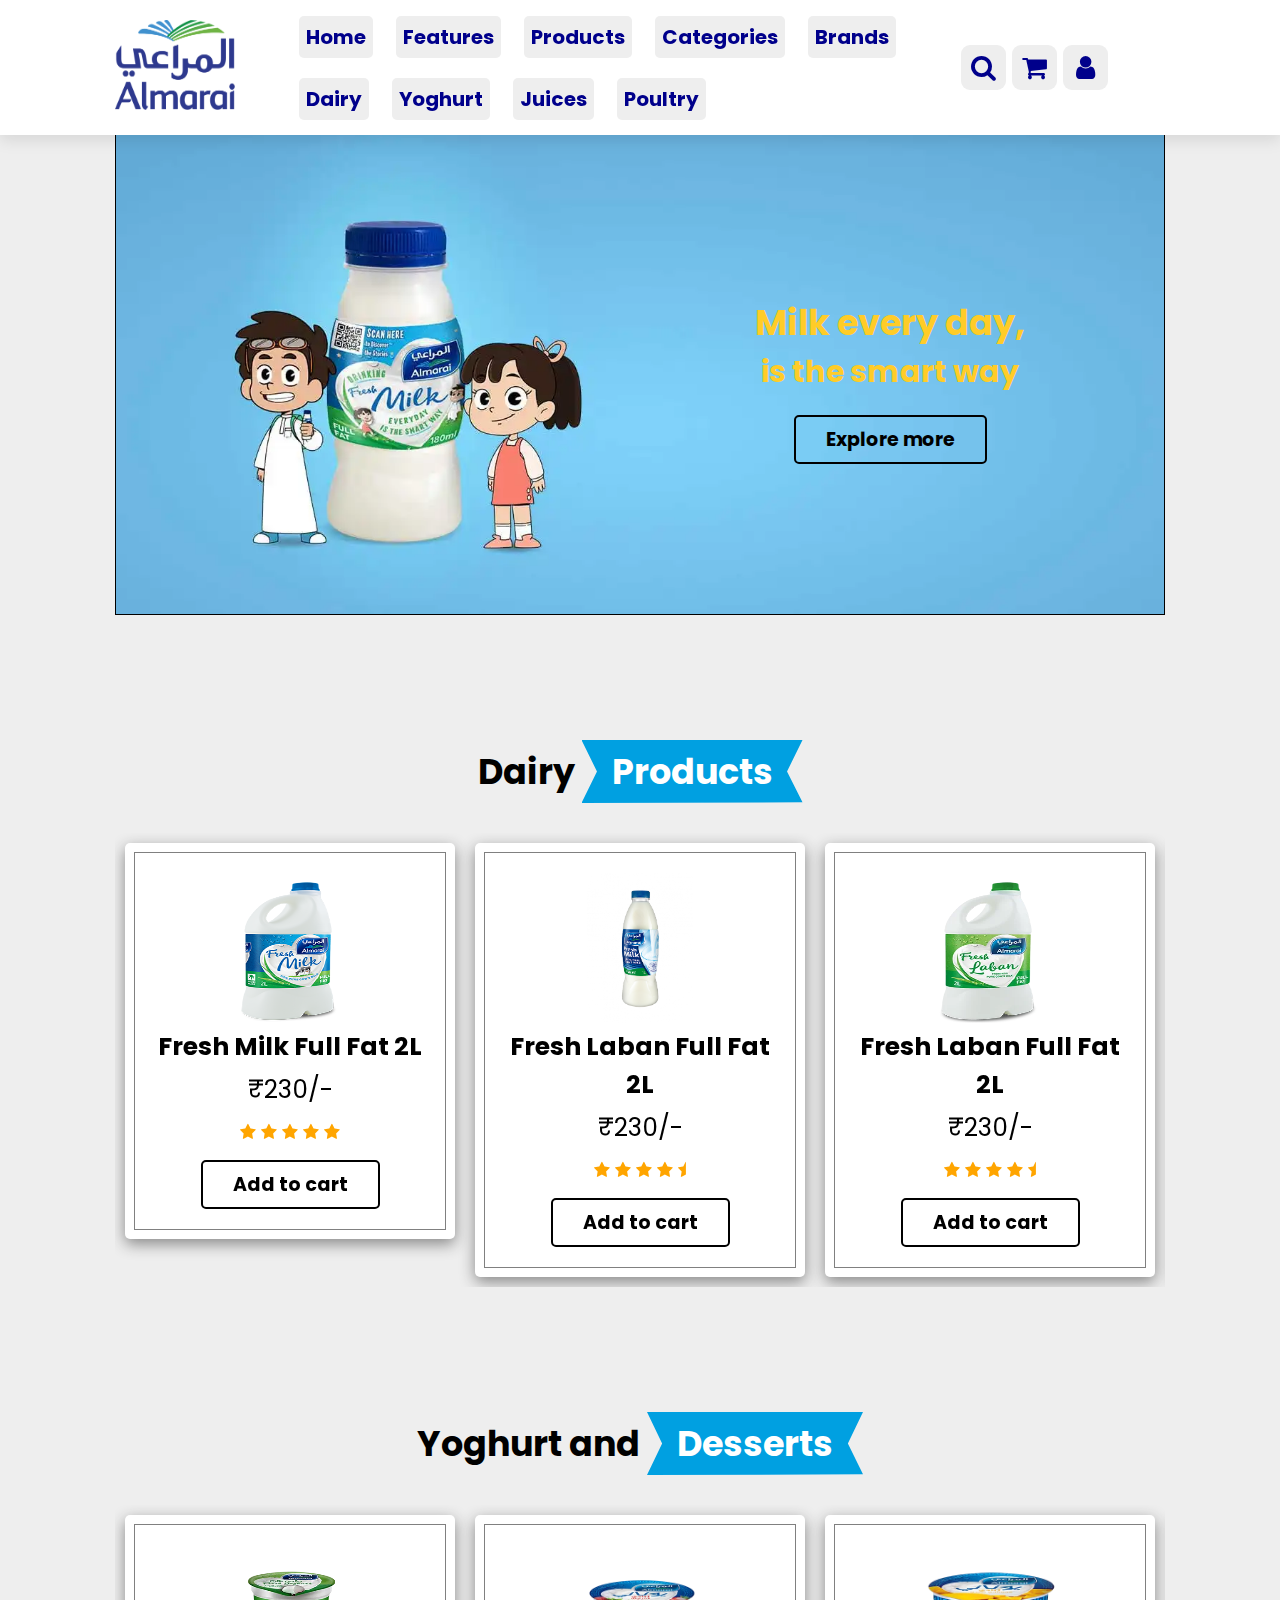
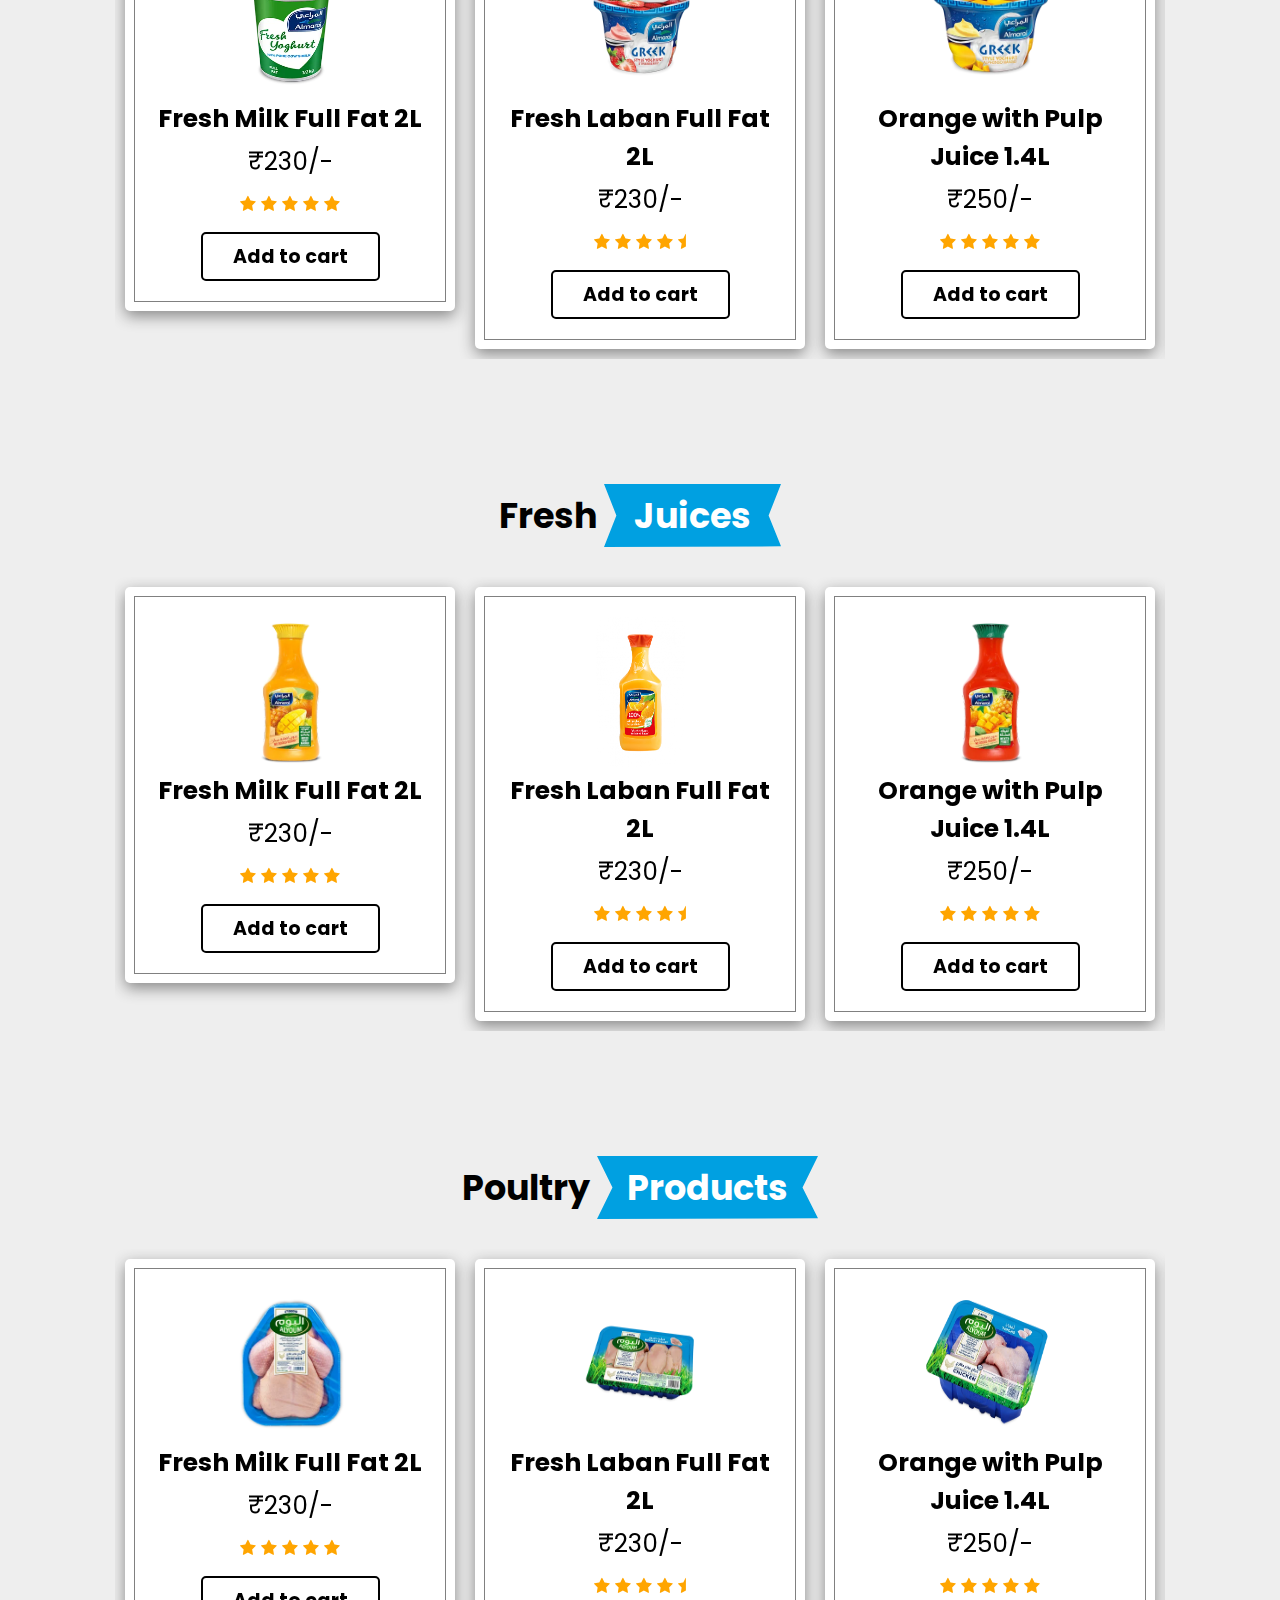
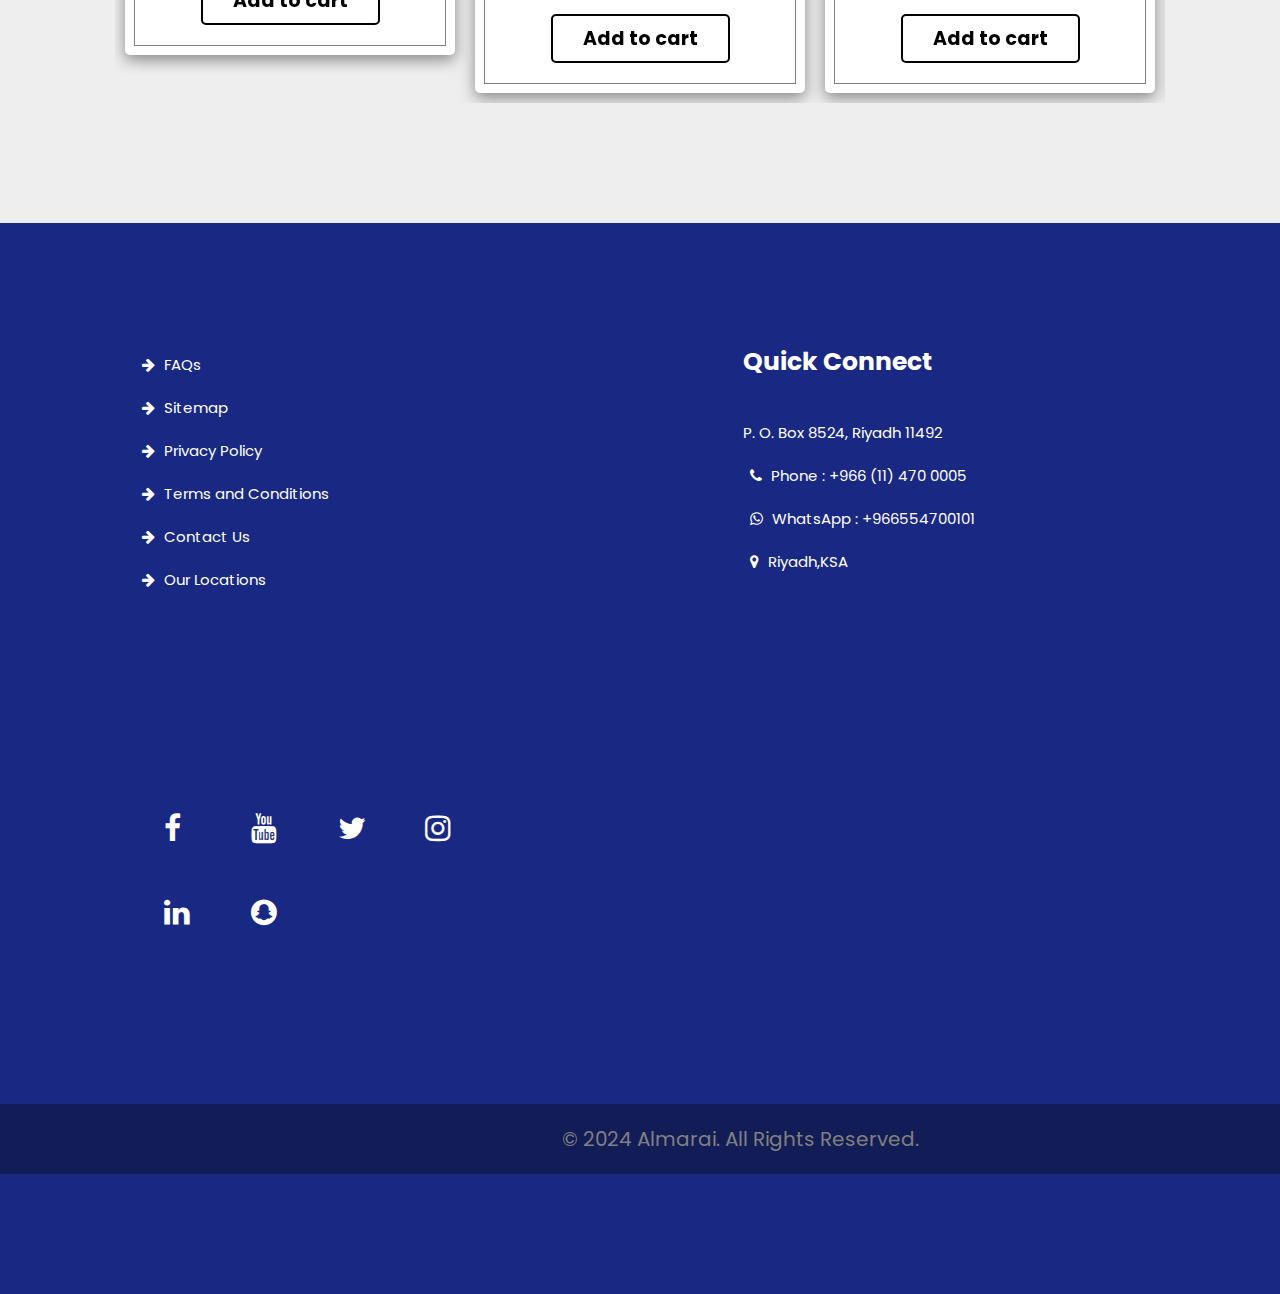
==== commit 86da4f84: "done-4" ====
--- a/products.html
+++ b/products.html
@@ -17,27 +17,34 @@
 
 	<link rel="stylesheet" href="https://cdn.jsdelivr.net/npm/swiper@11/swiper-bundle.min.css"/>
 
-
+	<link rel="" type="text/css" href="">
 
 
 	<meta name="viewport" content="width=device-width, initial-scale=1.0">
 
 </head>
 <body>
+
+
+	<a href="index.html"></a>
 
 <!-- Header -->
 <header class="header">
 	<a href="#" class="logo"><img src ="almarai.png"></a>
 <nav class ="navbar">
-	<a href="#home">home</a>
-	<a href="#features">features</a>
-	<a href="#products">products</a>
-	<a href="#categories">categories</a>	
-	<a href="#brands">brands</a>
+	<a href="index.html#home">home</a>
+	<a href="index.html#features">features</a>
+	<a href="index.html#products">products</a>
+	<a href="index.html#categories">categories</a>	
+	<a href="index.html#brands">brands</a>
+	<br>
+	<br>
+	<br>
 	<a href="#dairy">dairy</a>
 	<a href="#yoghurt">yoghurt</a>
 	<a href="#juices">juices</a>
 	<a href="#poultry">poultry</a>
+
 
 </nav>
 
@@ -78,11 +85,7 @@
 </section>
 <!-- banner end -->
 
-<!-- pro -->
-<div class="pro">
-<img src="image/pro.png">
-</div>
-<!-- pro end -->
+
 
 
 
@@ -106,6 +109,19 @@
 			</div>
 
 
+			<div class="swiper-slide box1">
+				<img src="image/mbmilk.png">
+				<h1>Fresh Laban Full Fat 2L</h1>
+				<div class="price">₹230/-</div>
+				<div class="stars">
+					<i class="fa fa-star"></i>
+					<i class="fa fa-star"></i>
+					<i class="fa fa-star"></i>
+					<i class="fa fa-star"></i>
+					<i class="fa fa-star-half"></i>
+				</div>
+				<a href="#" class="btn">Add to cart</a>
+			</div>
 
 				<div class="swiper-slide box">
 				<img src="image/bwlaban.png">
@@ -122,37 +138,7 @@
 			</div>
 
 
-				<div class="swiper-slide box1">
-				<img src="image/bstlaban2.jpg">
-				<h1>Orange with Pulp Juice 1.4L</h1>
-				<div class="price">₹250/-</div>
-				<div class="stars">
-					<i class="fa fa-star"></i>
-					<i class="fa fa-star"></i>
-					<i class="fa fa-star"></i>
-					<i class="fa fa-star"></i>
-					<i class="fa fa-star"></i>
-				</div>
-				<a href="#" class="btn">Add to cart</a>
-			</div>
-
-
-				<div class="swiper-slide box">
-				<img src="image/stlaban.png">
-				<h1>Mango Mixed Fruit Juice 1.4L</h1>
-				<div class="price">₹250/-</div>
-				<div class="stars">
-					<i class="fa fa-star"></i>
-					<i class="fa fa-star"></i>
-					<i class="fa fa-star"></i>
-					<i class="fa fa-star"></i>
-					<i class="fa fa-star-half"></i>
-				</div>
-				<a href="#" class="btn">Add to cart</a>
-			</div>
-
-
-				<div class="swiper-slide box">
+			<div class="swiper-slide box">
 				<img src="image/swlaban2.jpg">
 				<h1>Strawberry Laban 340ml</h1>
 				<div class="price">₹60/-</div>
@@ -165,9 +151,42 @@
 				</div>
 				<a href="#" class="btn">Add to cart</a>
 			</div>
-			<div class="swiper-slide box2">
-				<a href="#" class="btn1">Explore More</a>
-			</div>
+
+
+				<div class="swiper-slide box1">
+				<img src="image/bstlaban2.jpg">
+				<h1>Orange with Pulp Juice 1.4L</h1>
+				<div class="price">₹250/-</div>
+				<div class="stars">
+					<i class="fa fa-star"></i>
+					<i class="fa fa-star"></i>
+					<i class="fa fa-star"></i>
+					<i class="fa fa-star"></i>
+					<i class="fa fa-star"></i>
+				</div>
+				<a href="#" class="btn">Add to cart</a>
+			</div>
+
+
+				<div class="swiper-slide box">
+				<img src="image/stlaban.png">
+				<h1>Mango Mixed Fruit Juice 1.4L</h1>
+				<div class="price">₹250/-</div>
+				<div class="stars">
+					<i class="fa fa-star"></i>
+					<i class="fa fa-star"></i>
+					<i class="fa fa-star"></i>
+					<i class="fa fa-star"></i>
+					<i class="fa fa-star-half"></i>
+				</div>
+				<a href="#" class="btn">Add to cart</a>
+			</div>
+
+
+				
+			<!-- <div class="swiper-slide box2"> -->
+				<!-- <a href="#" class="btn1">Explore More</a>
+			</div> -->
 		</div>
 	</div>
 
@@ -278,9 +297,9 @@
 				</div>
 				<a href="#" class="btn">Add to cart</a>
 			</div>
-			<div class="swiper-slide box2">
+			<!-- <div class="swiper-slide box2">
 				<a href="#" class="btn1">Explore More</a>
-			</div>
+			</div> -->
 		</div>
 	</div>
 
@@ -389,9 +408,9 @@
 				</div>
 				<a href="#" class="btn">Add to cart</a>
 			</div>
-			<div class="swiper-slide box2">
+			<!-- <div class="swiper-slide box2">
 				<a href="#" class="btn1">Explore More</a>
-			</div>
+			</div> -->
 		</div>
 	</div>
 
@@ -484,9 +503,9 @@
 				</div>
 				<a href="#" class="btn">Add to cart</a>
 			</div>
-			<div class="swiper-slide box2">
+			<!-- <div class="swiper-slide box2">
 				<a href="#" class="btn1">Explore More</a>
-			</div>
+			</div> -->
 		</div>
 	</div>
 
@@ -497,6 +516,53 @@
 
 <!-- poultry section end -->
 
+<!-- footer section -->
+
+<section class="footer">
+	<div class="box-container">
+		<div class="box">
+				<a href="#" class="links" ><i class="fa fa-arrow-right"></i>  FAQs</a>
+				<a href="#" class="links" ><i class="fa fa-arrow-right"></i>  Sitemap</a>
+				<a href="#" class="links" ><i class="fa fa-arrow-right"></i>  Privacy Policy</a>
+				<a href="#" class="links" ><i class="fa fa-arrow-right"></i>  Terms and Conditions</a>
+				<a href="#" class="links" ><i class="fa fa-arrow-right"></i>  Contact Us</a>
+				<a href="#" class="links" ><i class="fa fa-arrow-right"></i>  Our Locations</a>
+
+		</div>
+		
+
+
+		<div class="box">
+			<h3>Quick Connect</h3>
+			<p>P. O. Box 8524, Riyadh 11492</p>
+				<a href="#" class="links" ><i class="fa fa-phone"></i>   Phone : +966 (11) 470 0005</a>
+				<a href="#" class="links" ><i class="fa fa-whatsapp"></i>   WhatsApp : +966554700101</a>
+				<a href="#" class="links" ><i class="fa fa-map-marker"></i>   Riyadh,KSA</a>
+		</div>
+
+
+		<div class="box">
+			<div class="share">
+				<a href="https://www.facebook.com/almarai/" class="fa fa-facebook"></a>
+				<a href="https://www.youtube.com/user/almaraicom" class="fa fa-youtube"></a>
+				<a href="https://x.com/almarai" class="fa fa-twitter"></a>
+				<a href="https://www.instagram.com/almarai/" class="fa fa-instagram"></a>
+				<a href="https://www.linkedin.com/company/almarai/" class="fa fa-linkedin"></a>
+				<a href="https://www.snapchat.com/add/almarai" class="fa fa-snapchat"></a>
+			</div>
+		</div>
+	</div>
+
+<div class="credit">© 2024 Almarai. All Rights Reserved.</div>
+
+</section>
+
+
+
+
+
+
+<!-- footer section -->
 
 
 
--- a/css/style.css
+++ b/css/style.css
@@ -180,6 +180,7 @@
 
 /*explore button*/
 .btn1{
+
 	border: .2rem solid black;
 	margin-top: 1rem;
 	margin-left: 1px;
@@ -748,17 +749,95 @@
 
 /*brands end*/
 
-
-
-
-
-
-
-
-
-
-
-
+/*footer*/
+
+.footer
+{
+	background: #192882;
+}
+.footer .box-container
+{
+	padding-left: 2rem;
+	display: grid;
+	grid-template-columns: repeat(auto-fit, minmax(26rem,1fr));
+	gap: 18.5rem;
+}
+
+.footer .box-container .box h3
+{
+
+	font-size: 2.5rem;
+	color: #fff;
+	padding-bottom: 3rem;
+
+}
+
+
+.footer .box-container .box .links i
+{
+	margin-left: 7px;
+	color: #fff;
+	padding-right: .5rem;
+}
+
+.footer .box-container .box .links:hover i
+{
+
+	padding-right: 2rem;
+
+}
+
+.footer .box-container .box p
+{
+	font-size: 1.5rem;
+	color: #fff;
+	padding: 1rem 0;
+	
+}
+
+.footer .box-container .box .links
+{
+	display: block;
+	font-size: 1.5rem;
+	color: #fff;
+	padding: 1rem 0;
+	
+}
+
+.footer .box-container .box .share a
+{
+	padding: 2rem;
+	height: 4rem;
+	width: 4rem;
+	border-radius: 50%;
+	line-height: 0rem;
+	color: #fff;
+	padding-left: 7px;
+	margin: 22px;
+	font-size: 3rem;
+
+}
+
+.footer .box-container .box .share a:hover
+{
+	background: #fff;
+	color: #192882;
+}
+
+.footer .credit
+{
+	text-align: center;
+	margin-top: 15rem;
+	padding: 2rem;
+	width: 200rem;
+    margin-left: -375px;
+/*	padding: 1rem;*/
+/*	padding-top: 3.5rem;*/
+	font-size: 2rem;
+	color: grey;
+	background-color: #121C57;
+}
+/*footer end*/
 
 
 
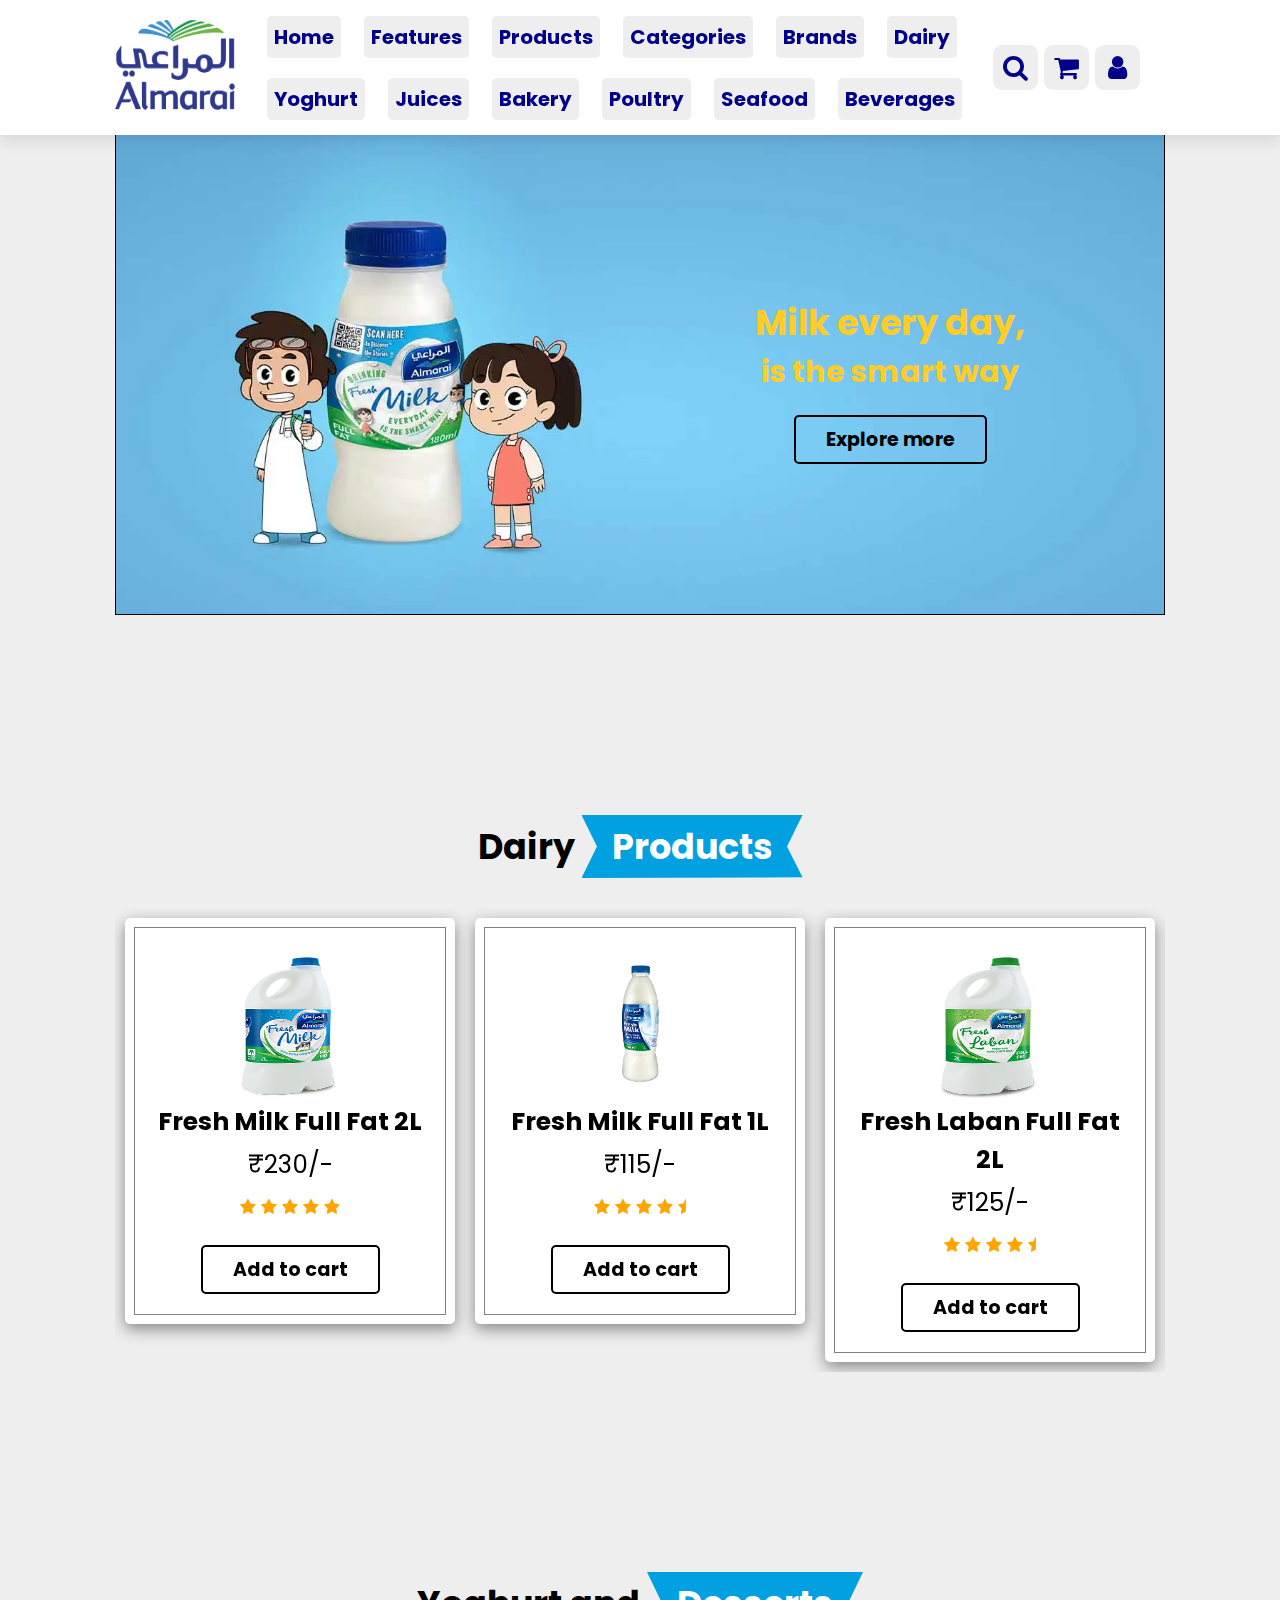
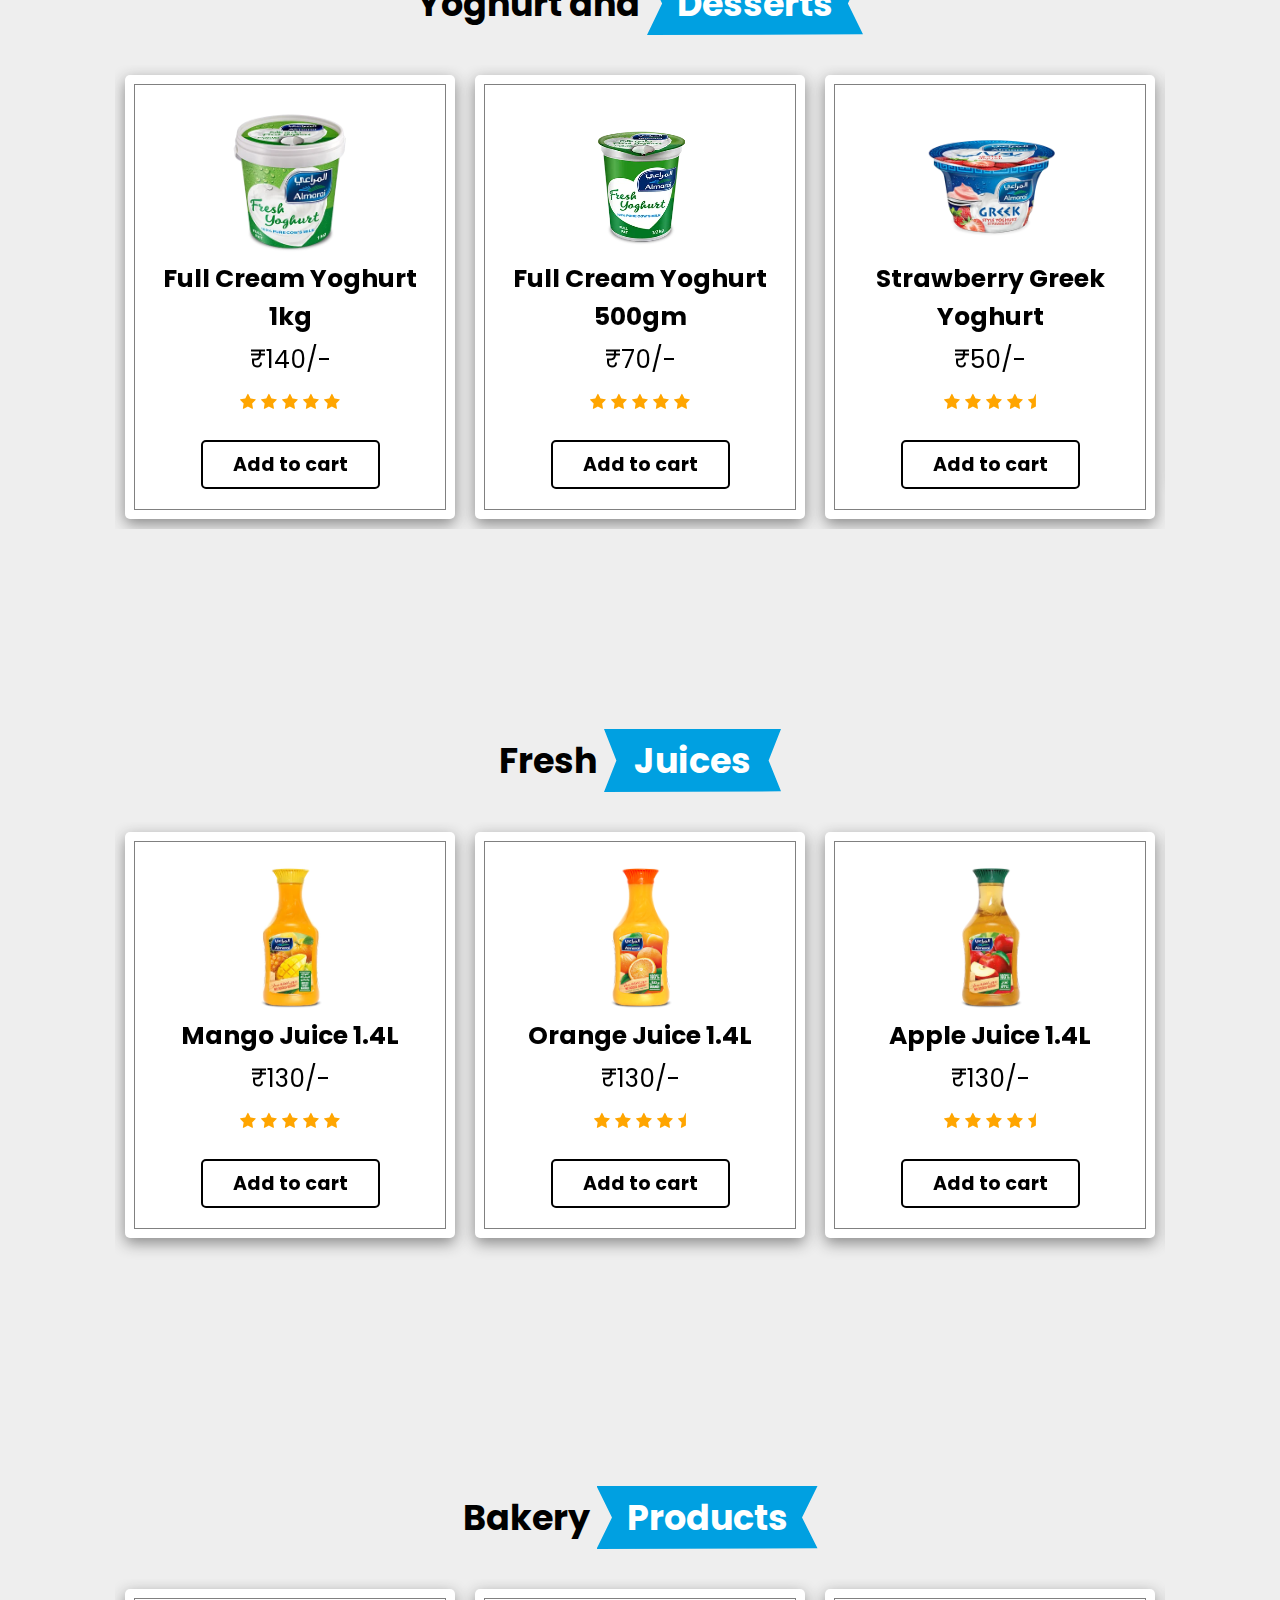
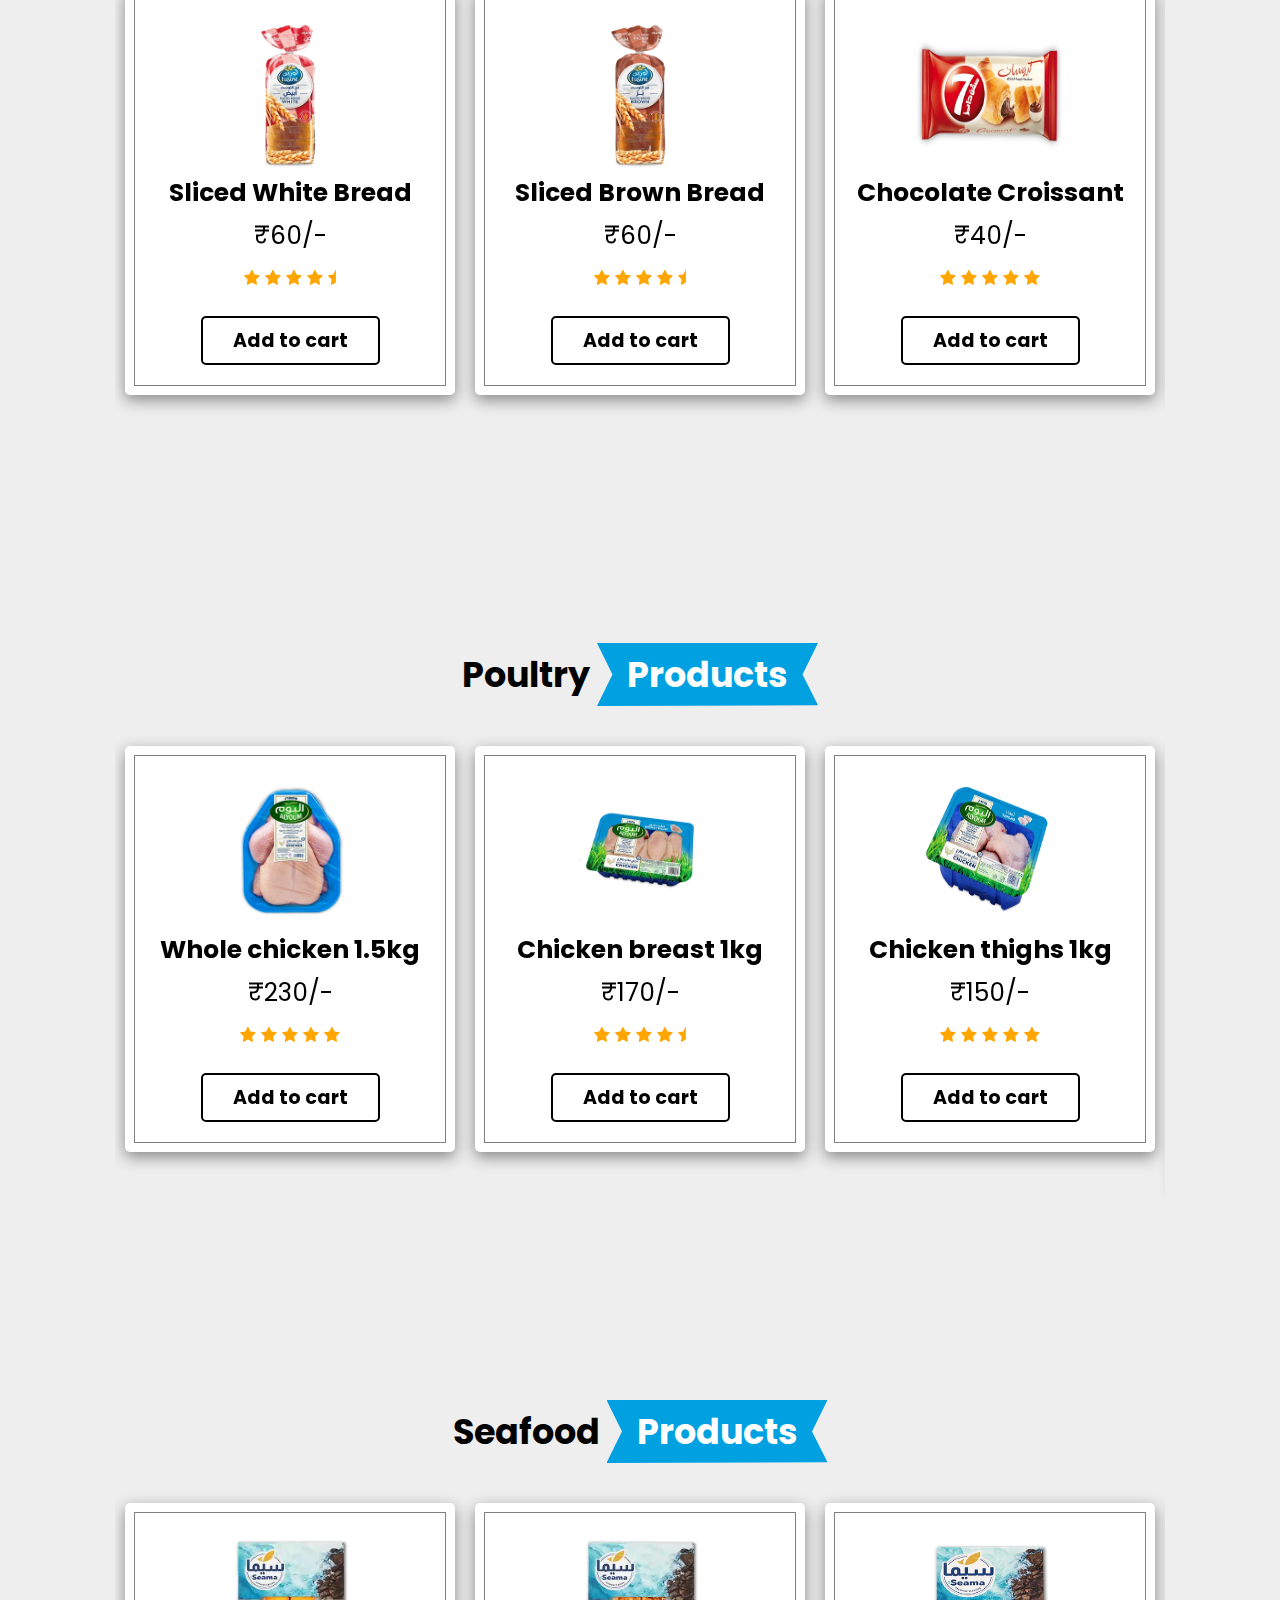
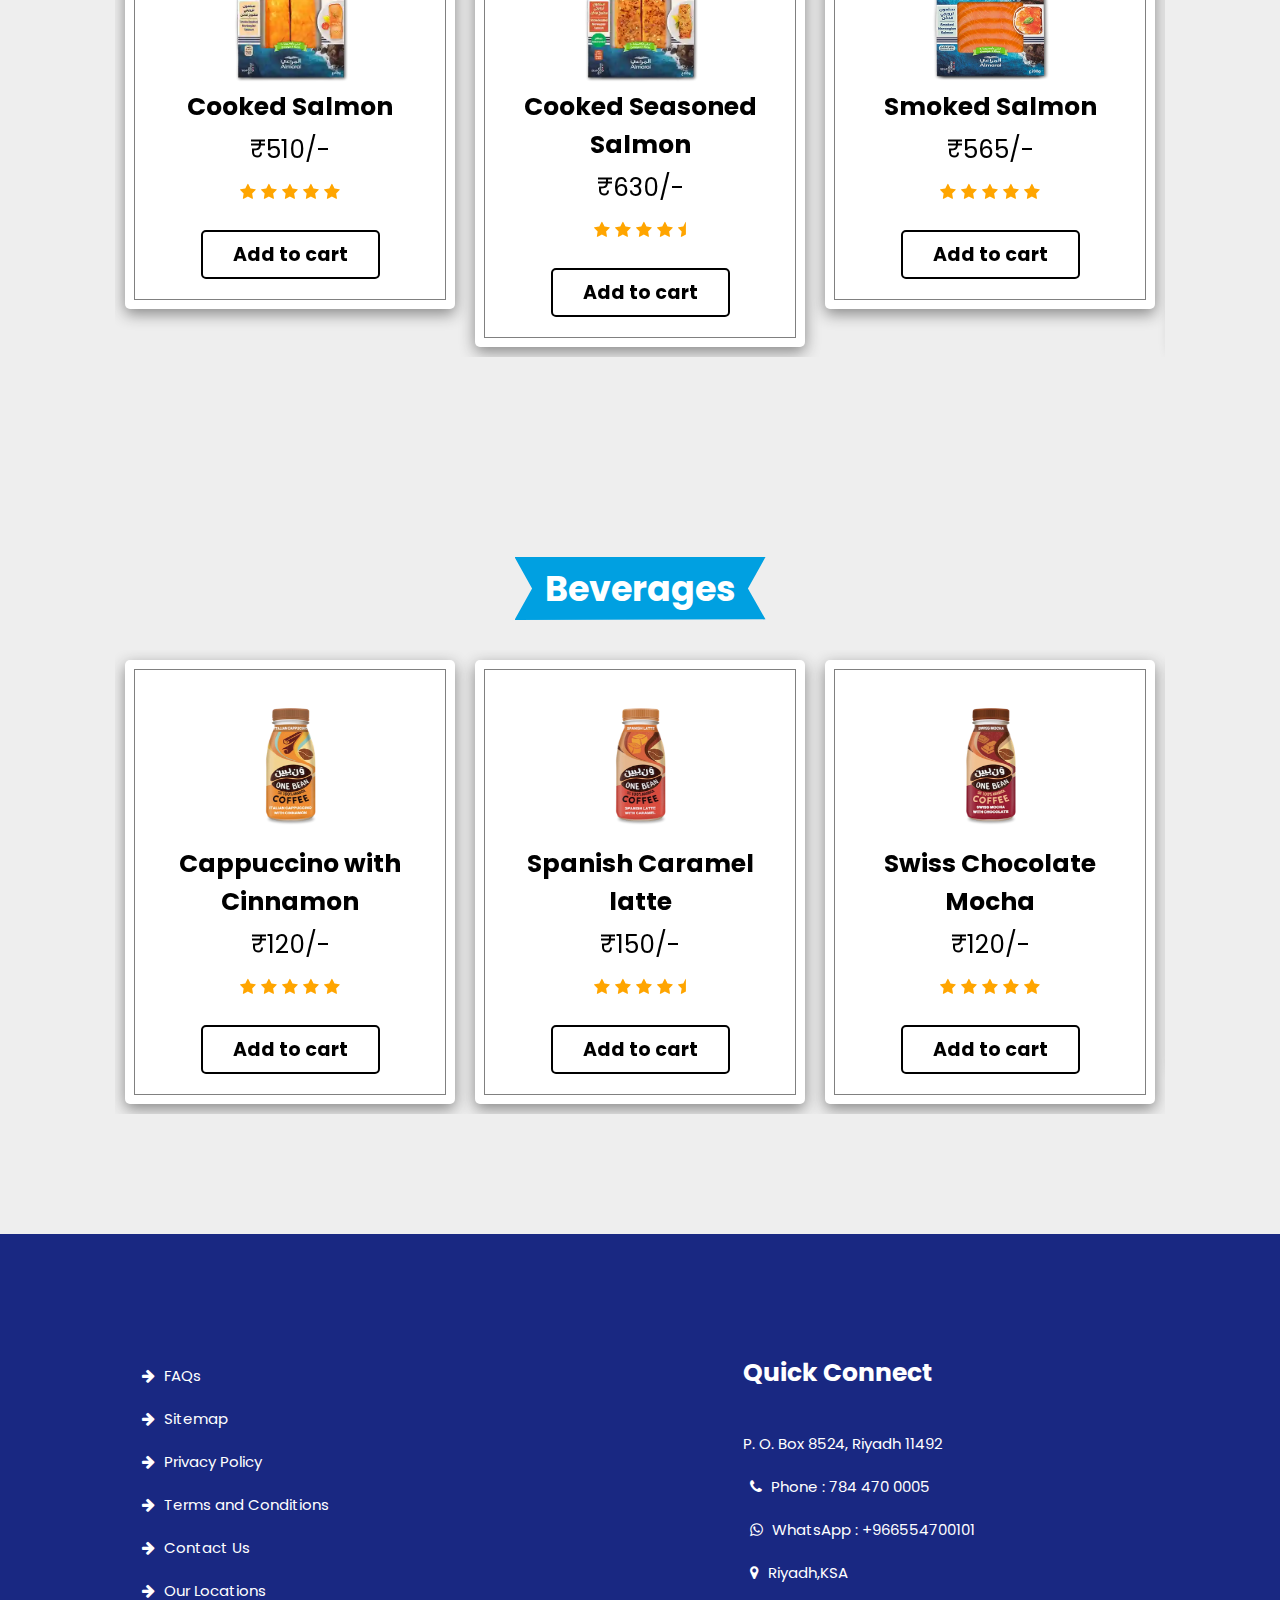
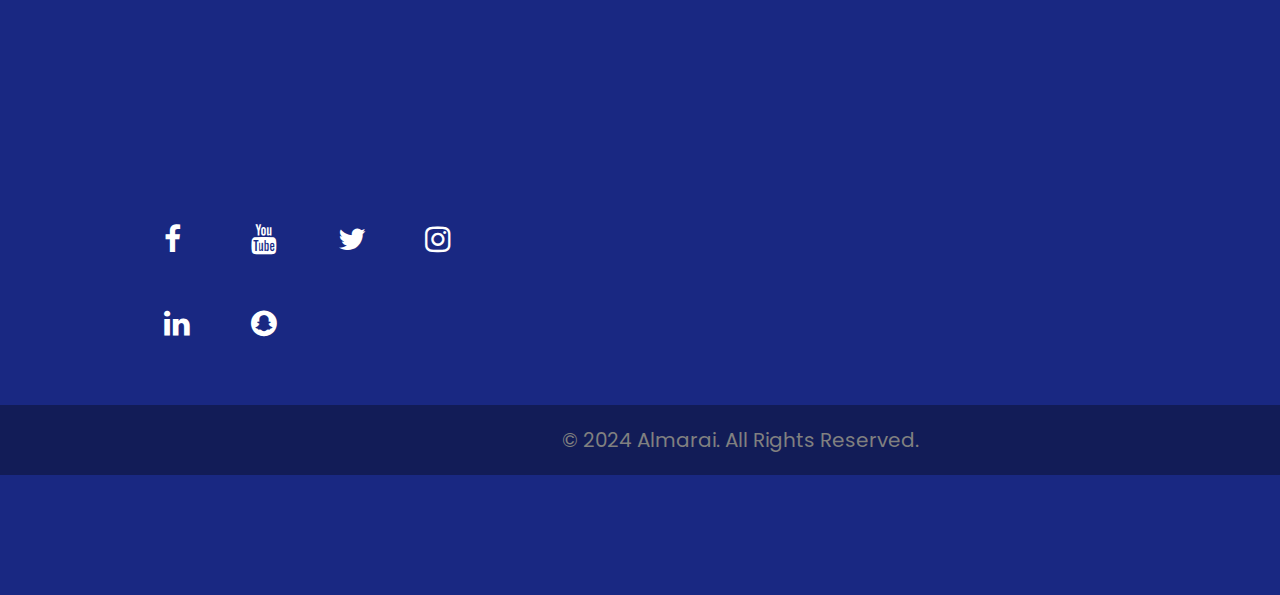
==== commit fd55f709: "Project-Completed" ====
--- a/products.html
+++ b/products.html
@@ -11,16 +11,19 @@
 	
 	<!-- Code for linking CSS -->
 	<link rel="stylesheet" type="text/css" href="css/style.css">
+
+	<!-- <link rel="stylesheet" type="text/css" href="css/products.css"> -->
+
+	<link rel="stylesheet" type="text/css" href="css/products.css">
 	<!-- Code for linking CSS -->
 
 	<link rel="icon" href="almarai.png">
 
 	<link rel="stylesheet" href="https://cdn.jsdelivr.net/npm/swiper@11/swiper-bundle.min.css"/>
 
-	<link rel="" type="text/css" href="">
-
-
 	<meta name="viewport" content="width=device-width, initial-scale=1.0">
+
+	<script src="cart.js"></script>
 
 </head>
 <body>
@@ -37,13 +40,17 @@
 	<a href="index.html#products">products</a>
 	<a href="index.html#categories">categories</a>	
 	<a href="index.html#brands">brands</a>
+	<a href="#dairy">dairy</a>
 	<br>
 	<br>
 	<br>
-	<a href="#dairy">dairy</a>
 	<a href="#yoghurt">yoghurt</a>
 	<a href="#juices">juices</a>
+	<a href="#bakery">bakery</a>
 	<a href="#poultry">poultry</a>
+	<a href="#fish">seafood</a>
+	<a href="#drinks">beverages</a>
+
 
 
 </nav>
@@ -79,7 +86,7 @@
 	<div class="content">
 		<h3>Milk every day,</h3>
 	   	<h4>is the smart way</h4>
-		<a href="#" class="btn">Explore more</a>
+		<a href="https://www.almarai.com/en/fresh-milk-campaign" class="btn">Explore more</a>
 	</div>
 </div>
 </section>
@@ -105,82 +112,183 @@
 					<i class="fa fa-star"></i>
 					<i class="fa fa-star"></i>
 				</div>
-				<a href="#" class="btn">Add to cart</a>
+				<a href="#dairy" class="btn">Add to cart</a>
 			</div>
 
 
 			<div class="swiper-slide box1">
 				<img src="image/mbmilk.png">
-				<h1>Fresh Laban Full Fat 2L</h1>
-				<div class="price">₹230/-</div>
-				<div class="stars">
-					<i class="fa fa-star"></i>
-					<i class="fa fa-star"></i>
-					<i class="fa fa-star"></i>
-					<i class="fa fa-star"></i>
-					<i class="fa fa-star-half"></i>
-				</div>
-				<a href="#" class="btn">Add to cart</a>
+				<h1>Fresh Milk Full Fat 1L</h1>
+				<div class="price">₹115/-</div>
+				<div class="stars">
+					<i class="fa fa-star"></i>
+					<i class="fa fa-star"></i>
+					<i class="fa fa-star"></i>
+					<i class="fa fa-star"></i>
+					<i class="fa fa-star-half"></i>
+				</div>
+				<a href="#dairy" class="btn">Add to cart</a>
 			</div>
 
 				<div class="swiper-slide box">
 				<img src="image/bwlaban.png">
 				<h1>Fresh Laban Full Fat 2L</h1>
-				<div class="price">₹230/-</div>
-				<div class="stars">
-					<i class="fa fa-star"></i>
-					<i class="fa fa-star"></i>
-					<i class="fa fa-star"></i>
-					<i class="fa fa-star"></i>
-					<i class="fa fa-star-half"></i>
-				</div>
-				<a href="#" class="btn">Add to cart</a>
+				<div class="price">₹125/-</div>
+				<div class="stars">
+					<i class="fa fa-star"></i>
+					<i class="fa fa-star"></i>
+					<i class="fa fa-star"></i>
+					<i class="fa fa-star"></i>
+					<i class="fa fa-star-half"></i>
+				</div>
+				<a href="#dairy" class="btn">Add to cart</a>
 			</div>
 
 
 			<div class="swiper-slide box">
 				<img src="image/swlaban2.jpg">
-				<h1>Strawberry Laban 340ml</h1>
-				<div class="price">₹60/-</div>
-				<div class="stars">
-					<i class="fa fa-star"></i>
-					<i class="fa fa-star"></i>
-					<i class="fa fa-star"></i>
-					<i class="fa fa-star"></i>
-					<i class="fa fa-star-half"></i>
-				</div>
-				<a href="#" class="btn">Add to cart</a>
+				<h1>Fresh Laban Full Fat 180ml</h1>
+				<div class="price">₹30/-</div>
+				<div class="stars">
+					<i class="fa fa-star"></i>
+					<i class="fa fa-star"></i>
+					<i class="fa fa-star"></i>
+					<i class="fa fa-star"></i>
+					<i class="fa fa-star-half"></i>
+				</div>
+				<a href="#dairy" class="btn">Add to cart</a>
 			</div>
 
 
 				<div class="swiper-slide box1">
 				<img src="image/bstlaban2.jpg">
-				<h1>Orange with Pulp Juice 1.4L</h1>
-				<div class="price">₹250/-</div>
-				<div class="stars">
-					<i class="fa fa-star"></i>
-					<i class="fa fa-star"></i>
-					<i class="fa fa-star"></i>
-					<i class="fa fa-star"></i>
-					<i class="fa fa-star"></i>
-				</div>
-				<a href="#" class="btn">Add to cart</a>
+				<h1>Strawberry Laban 340ml</h1>
+				<div class="price">₹55/-</div>
+				<div class="stars">
+					<i class="fa fa-star"></i>
+					<i class="fa fa-star"></i>
+					<i class="fa fa-star"></i>
+					<i class="fa fa-star"></i>
+					<i class="fa fa-star"></i>
+				</div>
+				<a href="#dairy" class="btn">Add to cart</a>
 			</div>
 
 
 				<div class="swiper-slide box">
 				<img src="image/stlaban.png">
-				<h1>Mango Mixed Fruit Juice 1.4L</h1>
-				<div class="price">₹250/-</div>
-				<div class="stars">
-					<i class="fa fa-star"></i>
-					<i class="fa fa-star"></i>
-					<i class="fa fa-star"></i>
-					<i class="fa fa-star"></i>
-					<i class="fa fa-star-half"></i>
-				</div>
-				<a href="#" class="btn">Add to cart</a>
-			</div>
+				<h1>Strawberry Laban 180ml</h1>
+				<div class="price">₹30/-</div>
+				<div class="stars">
+					<i class="fa fa-star"></i>
+					<i class="fa fa-star"></i>
+					<i class="fa fa-star"></i>
+					<i class="fa fa-star"></i>
+					<i class="fa fa-star-half"></i>
+				</div>
+				<a href="#dairy" class="btn">Add to cart</a>
+			</div>
+
+
+			<div class="swiper-slide box1">
+				<img src="image/bmlaban.png">
+				<h1>Mango Laban 340ml</h1>
+				<div class="price">₹55/-</div>
+				<div class="stars">
+					<i class="fa fa-star"></i>
+					<i class="fa fa-star"></i>
+					<i class="fa fa-star"></i>
+					<i class="fa fa-star"></i>
+					<i class="fa fa-star-half"></i>
+				</div>
+				<a href="#dairy" class="btn">Add to cart</a>
+			</div>
+
+
+			<div class="swiper-slide box">
+				<img src="image/smlaban.png">
+				<h1>Mango Laban 180ml</h1>
+				<div class="price">₹30/-</div>
+				<div class="stars">
+					<i class="fa fa-star"></i>
+					<i class="fa fa-star"></i>
+					<i class="fa fa-star"></i>
+					<i class="fa fa-star"></i>
+					<i class="fa fa-star-half"></i>
+				</div>
+				<a href="#dairy" class="btn">Add to cart</a>
+			</div>
+
+			<div class="swiper-slide box1">
+				<img src="image/bmmilk.png">
+				<h1>Mango Milk 340ml</h1>
+				<div class="price">₹55/-</div>
+				<div class="stars">
+					<i class="fa fa-star"></i>
+					<i class="fa fa-star"></i>
+					<i class="fa fa-star"></i>
+					<i class="fa fa-star"></i>
+					<i class="fa fa-star-half"></i>
+				</div>
+				<a href="#dairy" class="btn">Add to cart</a>
+			</div>
+
+			<div class="swiper-slide box">
+				<img src="image/ssmilk.png">
+				<h1>Strawberry Milk 150ml</h1>
+				<div class="price">₹25/-</div>
+				<div class="stars">
+					<i class="fa fa-star"></i>
+					<i class="fa fa-star"></i>
+					<i class="fa fa-star"></i>
+					<i class="fa fa-star"></i>
+					<i class="fa fa-star-half"></i>
+				</div>
+				<a href="#dairy" class="btn">Add to cart</a>
+			</div>
+
+			<div class="swiper-slide box">
+				<img src="image/cmilk.png">
+				<h1>Chocolate Milk 150ml</h1>
+				<div class="price">₹25/-</div>
+				<div class="stars">
+					<i class="fa fa-star"></i>
+					<i class="fa fa-star"></i>
+					<i class="fa fa-star"></i>
+					<i class="fa fa-star"></i>
+					<i class="fa fa-star-half"></i>
+				</div>
+				<a href="#dairy" class="btn">Add to cart</a>
+			</div>
+
+			<div class="swiper-slide box">
+				<img src="image/vmilk.png">
+				<h1>Vanilla Milk 150ml</h1>
+				<div class="price">₹25/-</div>
+				<div class="stars">
+					<i class="fa fa-star"></i>
+					<i class="fa fa-star"></i>
+					<i class="fa fa-star"></i>
+					<i class="fa fa-star"></i>
+					<i class="fa fa-star-half"></i>
+				</div>
+				<a href="#dairy" class="btn">Add to cart</a>
+			</div>
+
+			<div class="swiper-slide box">
+				<img src="image/bmilk.png">
+				<h1>Banana Milk 150ml</h1>
+				<div class="price">₹25/-</div>
+				<div class="stars">
+					<i class="fa fa-star"></i>
+					<i class="fa fa-star"></i>
+					<i class="fa fa-star"></i>
+					<i class="fa fa-star"></i>
+					<i class="fa fa-star-half"></i>
+				</div>
+				<a href="#dairy" class="btn">Add to cart</a>
+			</div>
+
 
 
 				
@@ -192,12 +300,19 @@
 
 
 
-
 </section>
 
 
-
-
+<!-- <div class="wor">
+	<h1>WORLD</h1>
+</div>
+
+<style type="text/css">
+	.wor{
+		font-size: 200px;
+	}
+</style>
+ -->
 
 <!-- dairy section end -->
 
@@ -209,93 +324,122 @@
 	<div class="swiper product-slider">
 		<div class="swiper-wrapper">
 			<div class="swiper-slide box">
+				<img src="image/vbyog.png">
+				<h1> Full Cream Yoghurt 1kg</h1>
+				<div class="price">₹140/-</div>
+				<div class="stars">
+					<i class="fa fa-star"></i>
+					<i class="fa fa-star"></i>
+					<i class="fa fa-star"></i>
+					<i class="fa fa-star"></i>
+					<i class="fa fa-star"></i>
+				</div>
+				<a href="#yoghurt" class="btn">Add to cart</a>
+			</div>
+			
+
+			<div class="swiper-slide box">
 				<img src="image/byog.png">
-				<h1>Fresh Milk Full Fat 2L</h1>
-				<div class="price">₹230/-</div>
-				<div class="stars">
-					<i class="fa fa-star"></i>
-					<i class="fa fa-star"></i>
-					<i class="fa fa-star"></i>
-					<i class="fa fa-star"></i>
-					<i class="fa fa-star"></i>
-				</div>
-				<a href="#" class="btn">Add to cart</a>
-			</div>
-
-
-
-				<div class="swiper-slide box">
+				<h1> Full Cream Yoghurt 500gm</h1>
+				<div class="price">₹70/-</div>
+				<div class="stars">
+					<i class="fa fa-star"></i>
+					<i class="fa fa-star"></i>
+					<i class="fa fa-star"></i>
+					<i class="fa fa-star"></i>
+					<i class="fa fa-star"></i>
+				</div>
+				<a href="#yoghurt" class="btn">Add to cart</a>
+			</div>
+
+
+
+				<div class="swiper-slide box1">
 				<img src="image/syog.png">
-				<h1>Fresh Laban Full Fat 2L</h1>
-				<div class="price">₹230/-</div>
-				<div class="stars">
-					<i class="fa fa-star"></i>
-					<i class="fa fa-star"></i>
-					<i class="fa fa-star"></i>
-					<i class="fa fa-star"></i>
-					<i class="fa fa-star-half"></i>
-				</div>
-				<a href="#" class="btn">Add to cart</a>
+				<h1>Strawberry Greek Yoghurt</h1>
+				<div class="price">₹50/-</div>
+				<div class="stars">
+					<i class="fa fa-star"></i>
+					<i class="fa fa-star"></i>
+					<i class="fa fa-star"></i>
+					<i class="fa fa-star"></i>
+					<i class="fa fa-star-half"></i>
+				</div>
+				<a href="#yoghurt" class="btn">Add to cart</a>
 			</div>
 
 
 				<div class="swiper-slide box1">
 				<img src="image/myog.png">
-				<h1>Orange with Pulp Juice 1.4L</h1>
-				<div class="price">₹250/-</div>
-				<div class="stars">
-					<i class="fa fa-star"></i>
-					<i class="fa fa-star"></i>
-					<i class="fa fa-star"></i>
-					<i class="fa fa-star"></i>
-					<i class="fa fa-star"></i>
-				</div>
-				<a href="#" class="btn">Add to cart</a>
+				<h1>Mango Greek Yoghurt</h1>
+				<div class="price">₹50/-</div>
+				<div class="stars">
+					<i class="fa fa-star"></i>
+					<i class="fa fa-star"></i>
+					<i class="fa fa-star"></i>
+					<i class="fa fa-star"></i>
+					<i class="fa fa-star"></i>
+				</div>
+				<a href="#yoghurt" class="btn">Add to cart</a>
+			</div>
+
+			<div class="swiper-slide box1">
+				<img src="image/cbb.png">
+				<h1>Blueberry Greek Yoghurt</h1>
+				<div class="price">₹50/-</div>
+				<div class="stars">
+					<i class="fa fa-star"></i>
+					<i class="fa fa-star"></i>
+					<i class="fa fa-star"></i>
+					<i class="fa fa-star"></i>
+					<i class="fa fa-star-half"></i>
+				</div>
+				<a href="#yoghurt" class="btn">Add to cart</a>
 			</div>
 
 
 				<div class="swiper-slide box1">
 				<img src="image/choco.png">
-				<h1>Mango Mixed Fruit Juice 1.4L</h1>
-				<div class="price">₹250/-</div>
-				<div class="stars">
-					<i class="fa fa-star"></i>
-					<i class="fa fa-star"></i>
-					<i class="fa fa-star"></i>
-					<i class="fa fa-star"></i>
-					<i class="fa fa-star-half"></i>
-				</div>
-				<a href="#" class="btn">Add to cart</a>
-			</div>
-
-
-				<div class="swiper-slide box">
+				<h1>Chocolate Custard</h1>
+				<div class="price">₹50/-</div>
+				<div class="stars">
+					<i class="fa fa-star"></i>
+					<i class="fa fa-star"></i>
+					<i class="fa fa-star"></i>
+					<i class="fa fa-star"></i>
+					<i class="fa fa-star-half"></i>
+				</div>
+				<a href="#yoghurt" class="btn">Add to cart</a>
+			</div>
+
+
+				<div class="swiper-slide box1">
 				<img src="image/cvan.png">
-				<h1>Full Cream Yoghurt 500gm</h1>
-				<div class="price">₹60/-</div>
-				<div class="stars">
-					<i class="fa fa-star"></i>
-					<i class="fa fa-star"></i>
-					<i class="fa fa-star"></i>
-					<i class="fa fa-star"></i>
-					<i class="fa fa-star-half"></i>
-				</div>
-				<a href="#" class="btn">Add to cart</a>
+				<h1>Vanilla Custard</h1>
+				<div class="price">₹50/-</div>
+				<div class="stars">
+					<i class="fa fa-star"></i>
+					<i class="fa fa-star"></i>
+					<i class="fa fa-star"></i>
+					<i class="fa fa-star"></i>
+					<i class="fa fa-star-half"></i>
+				</div>
+				<a href="#yoghurt" class="btn">Add to cart</a>
 			</div>
 
 
 				<div class="swiper-slide box1">
 				<img src="image/car.png">
-				<h1>Mango Mixed Fruit Juice 1.4L</h1>
-				<div class="price">₹250/-</div>
-				<div class="stars">
-					<i class="fa fa-star"></i>
-					<i class="fa fa-star"></i>
-					<i class="fa fa-star"></i>
-					<i class="fa fa-star"></i>
-					<i class="fa fa-star-half"></i>
-				</div>
-				<a href="#" class="btn">Add to cart</a>
+				<h1>Crème Caramel</h1>
+				<div class="price">₹50/-</div>
+				<div class="stars">
+					<i class="fa fa-star"></i>
+					<i class="fa fa-star"></i>
+					<i class="fa fa-star"></i>
+					<i class="fa fa-star"></i>
+					<i class="fa fa-star-half"></i>
+				</div>
+				<a href="#yoghurt" class="btn">Add to cart</a>
 			</div>
 			<!-- <div class="swiper-slide box2">
 				<a href="#" class="btn1">Explore More</a>
@@ -321,92 +465,151 @@
 		<div class="swiper-wrapper">
 			<div class="swiper-slide box1">
 				<img src="image/bmangoj.png">
-				<h1>Fresh Milk Full Fat 2L</h1>
-				<div class="price">₹230/-</div>
-				<div class="stars">
-					<i class="fa fa-star"></i>
-					<i class="fa fa-star"></i>
-					<i class="fa fa-star"></i>
-					<i class="fa fa-star"></i>
-					<i class="fa fa-star"></i>
+				<h1>Mango Juice 1.4L</h1>
+				<div class="price">₹130/-</div>
+				<div class="stars">
+					<i class="fa fa-star"></i>
+					<i class="fa fa-star"></i>
+					<i class="fa fa-star"></i>
+					<i class="fa fa-star"></i>
+					<i class="fa fa-star"></i>
+				</div>
+				<a href="#juices" class="btn">Add to cart</a>
+			</div>
+
+
+
+			<div class="swiper-slide box1">
+				<img src="image/borj1.png">
+				<h1>Orange Juice 1.4L</h1>
+				<div class="price">₹130/-</div>
+				<div class="stars">
+					<i class="fa fa-star"></i>
+					<i class="fa fa-star"></i>
+					<i class="fa fa-star"></i>
+					<i class="fa fa-star"></i>
+					<i class="fa fa-star-half"></i>
+				</div>
+				<a href="#juices" class="btn">Add to cart</a>
+			</div>
+
+			<div class="swiper-slide box1">
+				<img src="image/aj.png">
+				<h1>Apple Juice 1.4L</h1>
+				<div class="price">₹130/-</div>
+				<div class="stars">
+					<i class="fa fa-star"></i>
+					<i class="fa fa-star"></i>
+					<i class="fa fa-star"></i>
+					<i class="fa fa-star"></i>
+					<i class="fa fa-star-half"></i>
+				</div>
+				<a href="#juices" class="btn">Add to cart</a>
+			</div>
+
+
+			<div class="swiper-slide box1">
+				<img src="image/bmixj.png">
+				<h1>Mix Fruit Juice 1.4L</h1>
+				<div class="price">₹130/-</div>
+				<div class="stars">
+					<i class="fa fa-star"></i>
+					<i class="fa fa-star"></i>
+					<i class="fa fa-star"></i>
+					<i class="fa fa-star"></i>
+					<i class="fa fa-star"></i>
+				</div>
+				<a href="#juices" class="btn">Add to cart</a>
+			</div>
+			
+
+			<div class="swiper-slide box1">
+				<img src="image/ocj.png">
+				<h1>Orange Carrot Juice 1.4L</h1>
+				<div class="price">₹130/-</div>
+				<div class="stars">
+					<i class="fa fa-star"></i>
+					<i class="fa fa-star"></i>
+					<i class="fa fa-star"></i>
+					<i class="fa fa-star"></i>
+					<i class="fa fa-star-half"></i>
+				</div>
+				<a href="#juices" class="btn">Add to cart</a>
+			</div>
+
+
+			<div class="swiper-slide box1">
+				<img src="image/smangoj.png">
+				<h1>Mango Juice 250ml</h1>
+				<div class="price">₹30/-</div>
+				<div class="stars">
+					<i class="fa fa-star"></i>
+					<i class="fa fa-star"></i>
+					<i class="fa fa-star"></i>
+					<i class="fa fa-star"></i>
+					<i class="fa fa-star-half"></i>
+				</div>
+				<a href="#juices" class="btn">Add to cart</a>
+			</div>
+
+
+			<div class="swiper-slide box1">
+				<img src="image/soj.png">
+				<h1>Orange Juice 250ml</h1>
+				<div class="price">₹30/-</div>
+				<div class="stars">
+					<i class="fa fa-star"></i>
+					<i class="fa fa-star"></i>
+					<i class="fa fa-star"></i>
+					<i class="fa fa-star"></i>
+					<i class="fa fa-star-half"></i>
+				</div>
+				<a href="#juices" class="btn">Add to cart</a>
+			</div>
+
+
+			<div class="swiper-slide box1">
+				<img src="image/smixj.png">
+				<h1>Mix Fruit Juice 250ml</h1>
+				<div class="price">₹30/-</div>
+				<div class="stars">
+					<i class="fa fa-star"></i>
+					<i class="fa fa-star"></i>
+					<i class="fa fa-star"></i>
+					<i class="fa fa-star"></i>
+					<i class="fa fa-star-half"></i>
 				</div>
 				<a href="#" class="btn">Add to cart</a>
 			</div>
 
 
-
-				<div class="swiper-slide box">
-				<img src="image/borj.png">
-				<h1>Fresh Laban Full Fat 2L</h1>
-				<div class="price">₹230/-</div>
-				<div class="stars">
-					<i class="fa fa-star"></i>
-					<i class="fa fa-star"></i>
-					<i class="fa fa-star"></i>
-					<i class="fa fa-star"></i>
-					<i class="fa fa-star-half"></i>
-				</div>
-				<a href="#" class="btn">Add to cart</a>
-			</div>
-
-
-				<div class="swiper-slide box1">
-				<img src="image/bmixj.png">
-				<h1>Orange with Pulp Juice 1.4L</h1>
-				<div class="price">₹250/-</div>
-				<div class="stars">
-					<i class="fa fa-star"></i>
-					<i class="fa fa-star"></i>
-					<i class="fa fa-star"></i>
-					<i class="fa fa-star"></i>
-					<i class="fa fa-star"></i>
-				</div>
-				<a href="#" class="btn">Add to cart</a>
-			</div>
-
-
-				<div class="swiper-slide box1">
-				<img src="image/smangoj.png">
-				<h1>Mango Mixed Fruit Juice 1.4L</h1>
-				<div class="price">₹250/-</div>
-				<div class="stars">
-					<i class="fa fa-star"></i>
-					<i class="fa fa-star"></i>
-					<i class="fa fa-star"></i>
-					<i class="fa fa-star"></i>
-					<i class="fa fa-star-half"></i>
-				</div>
-				<a href="#" class="btn">Add to cart</a>
-			</div>
-
-
-				<div class="swiper-slide box1">
-				<img src="image/soj.png">
-				<h1>Full Cream Yoghurt 500gm</h1>
-				<div class="price">₹60/-</div>
-				<div class="stars">
-					<i class="fa fa-star"></i>
-					<i class="fa fa-star"></i>
-					<i class="fa fa-star"></i>
-					<i class="fa fa-star"></i>
-					<i class="fa fa-star-half"></i>
-				</div>
-				<a href="#" class="btn">Add to cart</a>
-			</div>
-
-
-				<div class="swiper-slide box1">
-				<img src="image/smixj.png">
-				<h1>Mango Mixed Fruit Juice 1.4L</h1>
-				<div class="price">₹250/-</div>
-				<div class="stars">
-					<i class="fa fa-star"></i>
-					<i class="fa fa-star"></i>
-					<i class="fa fa-star"></i>
-					<i class="fa fa-star"></i>
-					<i class="fa fa-star-half"></i>
-				</div>
-				<a href="#" class="btn">Add to cart</a>
+			<div class="swiper-slide box1">
+				<img src="image/saj.png">
+				<h1>Apple Juice 250ml</h1>
+				<div class="price">₹30/-</div>
+				<div class="stars">
+					<i class="fa fa-star"></i>
+					<i class="fa fa-star"></i>
+					<i class="fa fa-star"></i>
+					<i class="fa fa-star"></i>
+					<i class="fa fa-star-half"></i>
+				</div>
+				<a href="#juices" class="btn">Add to cart</a>
+			</div>
+
+
+			<div class="swiper-slide box1">
+				<img src="image/socj.png">
+				<h1>Orange Carrot Juice 250ml</h1>
+				<div class="price">₹30/-</div>
+				<div class="stars">
+					<i class="fa fa-star"></i>
+					<i class="fa fa-star"></i>
+					<i class="fa fa-star"></i>
+					<i class="fa fa-star"></i>
+					<i class="fa fa-star-half"></i>
+				</div>
+				<a href="#juices" class="btn">Add to cart</a>
 			</div>
 			<!-- <div class="swiper-slide box2">
 				<a href="#" class="btn1">Explore More</a>
@@ -420,6 +623,163 @@
 </section>
 
 <!-- juices section -->
+
+
+<!-- 7days -->
+
+<section class="products" id="bakery">
+	<h1 class="heading"> Bakery <span>Products</span></h1>	
+	<div class="swiper product-slider">
+		<div class="swiper-wrapper">
+
+			<div class="swiper-slide box1">
+				<img src="image/Lwb.png">
+				<h1>Sliced White Bread</h1>
+				<div class="price">₹60/-</div>
+				<div class="stars">
+					<i class="fa fa-star"></i>
+					<i class="fa fa-star"></i>
+					<i class="fa fa-star"></i>
+					<i class="fa fa-star"></i>
+					<i class="fa fa-star-half"></i>
+				</div>
+				<a href="#bakery" class="btn">Add to cart</a>
+			</div>
+
+			<div class="swiper-slide box1">
+				<img src="image/Lbb.png">
+				<h1>Sliced Brown Bread</h1>
+				<div class="price">₹60/-</div>
+				<div class="stars">
+					<i class="fa fa-star"></i>
+					<i class="fa fa-star"></i>
+					<i class="fa fa-star"></i>
+					<i class="fa fa-star"></i>
+					<i class="fa fa-star-half"></i>
+				</div>
+				<a href="#bakery" class="btn">Add to cart</a>
+			</div>
+
+
+			<div class="swiper-slide box1">
+				<img src="image/7c.png">
+				<h1>Chocolate Croissant</h1>
+				<div class="price">₹40/-</div>
+				<div class="stars">
+					<i class="fa fa-star"></i>
+					<i class="fa fa-star"></i>
+					<i class="fa fa-star"></i>
+					<i class="fa fa-star"></i>
+					<i class="fa fa-star"></i>
+				</div>
+				<a href="#bakery" class="btn">Add to cart</a>
+			</div>
+
+
+
+			<div class="swiper-slide box1">
+				<img src="image/7sc.png">
+				<h1>Strawberry Croissant</h1>
+				<div class="price">₹40/-</div>
+				<div class="stars">
+					<i class="fa fa-star"></i>
+					<i class="fa fa-star"></i>
+					<i class="fa fa-star"></i>
+					<i class="fa fa-star"></i>
+					<i class="fa fa-star-half"></i>
+				</div>
+				<a href="#bakery" class="btn">Add to cart</a>
+			</div>
+
+			<div class="swiper-slide box1">
+				<img src="image/7dc.png">
+				<h1>Double Fill V & C Croissant</h1>
+				<div class="price">₹50/-</div>
+				<div class="stars">
+					<i class="fa fa-star"></i>
+					<i class="fa fa-star"></i>
+					<i class="fa fa-star"></i>
+					<i class="fa fa-star"></i>
+					<i class="fa fa-star-half"></i>
+				</div>
+				<a href="#bakery" class="btn">Add to cart</a>
+			</div>
+
+
+			<div class="swiper-slide box1">
+				<img src="image/7dsc.png">
+				<h1>Double Fill V & S Croissant</h1>
+				<div class="price">₹50/-</div>
+				<div class="stars">
+					<i class="fa fa-star"></i>
+					<i class="fa fa-star"></i>
+					<i class="fa fa-star"></i>
+					<i class="fa fa-star"></i>
+					<i class="fa fa-star-half"></i>
+				</div>
+				<a href="#bakery" class="btn">Add to cart</a>
+			</div>
+
+
+			<div class="swiper-slide box1">
+				<img src="image/7csr.png">
+				<h1>Mini Chocolate Swiss Roll</h1>
+				<div class="price">₹40/-</div>
+				<div class="stars">
+					<i class="fa fa-star"></i>
+					<i class="fa fa-star"></i>
+					<i class="fa fa-star"></i>
+					<i class="fa fa-star"></i>
+					<i class="fa fa-star"></i>
+				</div>
+				<a href="#bakery" class="btn">Add to cart</a>
+			</div>
+			
+
+			<div class="swiper-slide box1">
+				<img src="image/7vsr.png">
+				<h1>Mini Vanilla Swiss Roll</h1>
+				<div class="price">₹40/-</div>
+				<div class="stars">
+					<i class="fa fa-star"></i>
+					<i class="fa fa-star"></i>
+					<i class="fa fa-star"></i>
+					<i class="fa fa-star"></i>
+					<i class="fa fa-star-half"></i>
+				</div>
+				<a href="#bakery" class="btn">Add to cart</a>
+			</div>
+
+
+			<div class="swiper-slide box1">
+				<img src="image/7ssr.png">
+				<h1>Mini Strawberry Swiss Roll</h1>
+				<div class="price">₹40/-</div>
+				<div class="stars">
+					<i class="fa fa-star"></i>
+					<i class="fa fa-star"></i>
+					<i class="fa fa-star"></i>
+					<i class="fa fa-star"></i>
+					<i class="fa fa-star-half"></i>
+				</div>
+				<a href="#bakery" class="btn">Add to cart</a>
+			</div>
+
+
+			
+		</div>
+	</div>
+
+
+
+
+</section>
+
+
+<!-- 7days end -->
+
+
+
 
 <!-- poultry section -->
 
@@ -431,7 +791,7 @@
 		<div class="swiper-wrapper">
 			<div class="swiper-slide box">
 				<img src="image/ct.png">
-				<h1>Fresh Milk Full Fat 2L</h1>
+				<h1>Whole chicken 1.5kg</h1>
 				<div class="price">₹230/-</div>
 				<div class="stars">
 					<i class="fa fa-star"></i>
@@ -440,68 +800,72 @@
 					<i class="fa fa-star"></i>
 					<i class="fa fa-star"></i>
 				</div>
-				<a href="#" class="btn">Add to cart</a>
+				<a href="#poultry" class="btn">Add to cart</a>
 			</div>
 
 
 
 				<div class="swiper-slide box">
 				<img src="image/cb.png">
-				<h1>Fresh Laban Full Fat 2L</h1>
-				<div class="price">₹230/-</div>
-				<div class="stars">
-					<i class="fa fa-star"></i>
-					<i class="fa fa-star"></i>
-					<i class="fa fa-star"></i>
-					<i class="fa fa-star"></i>
-					<i class="fa fa-star-half"></i>
-				</div>
-				<a href="#" class="btn">Add to cart</a>
+				<h1>Chicken breast 1kg</h1>
+				<div class="price">₹170/-</div>
+				<div class="stars">
+					<i class="fa fa-star"></i>
+					<i class="fa fa-star"></i>
+					<i class="fa fa-star"></i>
+					<i class="fa fa-star"></i>
+					<i class="fa fa-star-half"></i>
+				</div>
+				<a href="#poultry" class="btn">Add to cart</a>
 			</div>
 
 
 				<div class="swiper-slide box1">
 				<img src="image/cth.png">
-				<h1>Orange with Pulp Juice 1.4L</h1>
-				<div class="price">₹250/-</div>
-				<div class="stars">
-					<i class="fa fa-star"></i>
-					<i class="fa fa-star"></i>
-					<i class="fa fa-star"></i>
-					<i class="fa fa-star"></i>
-					<i class="fa fa-star"></i>
-				</div>
-				<a href="#" class="btn">Add to cart</a>
+				<h1>Chicken thighs 1kg</h1>
+				<div class="price">₹150/-</div>
+				<div class="stars">
+					<i class="fa fa-star"></i>
+					<i class="fa fa-star"></i>
+					<i class="fa fa-star"></i>
+					<i class="fa fa-star"></i>
+					<i class="fa fa-star"></i>
+				</div>
+				<a href="#poultry" class="btn">Add to cart</a>
 			</div>
 
 
 				<div class="swiper-slide box">
 				<img src="image/cds.png">
-				<h1>Mango Mixed Fruit Juice 1.4L</h1>
-				<div class="price">₹250/-</div>
-				<div class="stars">
-					<i class="fa fa-star"></i>
-					<i class="fa fa-star"></i>
-					<i class="fa fa-star"></i>
-					<i class="fa fa-star"></i>
-					<i class="fa fa-star-half"></i>
-				</div>
-				<a href="#" class="btn">Add to cart</a>
+				<h1>Chicken drumsticks 750gm</h1>
+				<div class="price">₹150/-</div>
+				<div class="stars">
+					<i class="fa fa-star"></i>
+					<i class="fa fa-star"></i>
+					<i class="fa fa-star"></i>
+					<i class="fa fa-star"></i>
+					<i class="fa fa-star-half"></i>
+				</div>
+				<a href="#poultry" class="btn">Add to cart</a>
 			</div>
 
 
 				<div class="swiper-slide box">
 				<img src="image/cw.png">
-				<h1>Full Cream Yoghurt 500gm</h1>
-				<div class="price">₹60/-</div>
-				<div class="stars">
-					<i class="fa fa-star"></i>
-					<i class="fa fa-star"></i>
-					<i class="fa fa-star"></i>
-					<i class="fa fa-star"></i>
-					<i class="fa fa-star-half"></i>
-				</div>
-				<a href="#" class="btn">Add to cart</a>
+				<h1>Chicken wings 750gm</h1>
+				<div class="price">₹130/-</div>
+				<div class="stars">
+					<i class="fa fa-star"></i>
+					<i class="fa fa-star"></i>
+					<i class="fa fa-star"></i>
+					<i class="fa fa-star"></i>
+					<i class="fa fa-star-half"></i>
+				</div>
+				<a href="#poultry" class="btn">Add to cart</a>
+			    	<!-- <div class="shop-item-details"> -->
+                         <!-- <button class="btn btn-primary shop-item-button" type="button">ADD TO CART</button> -->
+                        
+                    <!-- </div> -->
 			</div>
 			<!-- <div class="swiper-slide box2">
 				<a href="#" class="btn1">Explore More</a>
@@ -513,20 +877,840 @@
 
 
 
-
 <!-- poultry section end -->
+
+
+<!-- fish -->
+
+
+<section class="products" id="fish">
+	<h1 class="heading"> Seafood <span>Products</span></h1>	
+	<div class="swiper product-slider">
+		<div class="swiper-wrapper">
+			<div class="swiper-slide box">
+				<img src="image/cns.png">
+				<h1>Cooked Salmon</h1>
+				<div class="price">₹510/-</div>
+				<div class="stars">
+					<i class="fa fa-star"></i>
+					<i class="fa fa-star"></i>
+					<i class="fa fa-star"></i>
+					<i class="fa fa-star"></i>
+					<i class="fa fa-star"></i>
+				</div>
+				<a href="#fish" class="btn">Add to cart</a>
+			</div>
+
+
+
+				<div class="swiper-slide box">
+				<img src="image/cnss.png">
+				<h1>Cooked Seasoned Salmon</h1>
+				<div class="price">₹630/-</div>
+				<div class="stars">
+					<i class="fa fa-star"></i>
+					<i class="fa fa-star"></i>
+					<i class="fa fa-star"></i>
+					<i class="fa fa-star"></i>
+					<i class="fa fa-star-half"></i>
+				</div>
+				<a href="#fish" class="btn">Add to cart</a>
+			</div>
+
+
+				<div class="swiper-slide box1">
+				<img src="image/sns.png">
+				<h1>Smoked Salmon</h1>
+				<div class="price">₹565/-</div>
+				<div class="stars">
+					<i class="fa fa-star"></i>
+					<i class="fa fa-star"></i>
+					<i class="fa fa-star"></i>
+					<i class="fa fa-star"></i>
+					<i class="fa fa-star"></i>
+				</div>
+				<a href="#fish" class="btn">Add to cart</a>
+			</div>
+
+
+				<div class="swiper-slide box1">
+				<img src="image/snss.png">
+				<h1>Smoked Seasoned Salmon</h1>
+				<div class="price">₹685/-</div>
+				<div class="stars">
+					<i class="fa fa-star"></i>
+					<i class="fa fa-star"></i>
+					<i class="fa fa-star"></i>
+					<i class="fa fa-star"></i>
+					<i class="fa fa-star-half"></i>
+				</div>
+				<a href="#fish" class="btn">Add to cart</a>
+			</div>
+
+		</div>
+	</div>
+
+</section>
+
+
+<!-- fish end -->
+
+
+<!-- beverage -->
+
+
+<section class="products" id="drinks">
+	<h1 class="heading"><span>Beverages</span></h1>	
+	<div class="swiper product-slider">
+		<div class="swiper-wrapper">
+			<div class="swiper-slide box">
+				<img src="image/cof1.png">
+				<h1>Cappuccino with Cinnamon</h1>
+				<div class="price">₹120/-</div>
+				<div class="stars">
+					<i class="fa fa-star"></i>
+					<i class="fa fa-star"></i>
+					<i class="fa fa-star"></i>
+					<i class="fa fa-star"></i>
+					<i class="fa fa-star"></i>
+				</div>
+				<a href="#drinks" class="btn">Add to cart</a>
+			</div>
+
+
+
+				<div class="swiper-slide box">
+				<img src="image/cof2.png">
+				<h1>Spanish Caramel latte</h1>
+				<div class="price">₹150/-</div>
+				<div class="stars">
+					<i class="fa fa-star"></i>
+					<i class="fa fa-star"></i>
+					<i class="fa fa-star"></i>
+					<i class="fa fa-star"></i>
+					<i class="fa fa-star-half"></i>
+				</div>
+				<a href="#drinks" class="btn">Add to cart</a>
+			</div>
+
+
+				<div class="swiper-slide box">
+				<img src="image/cof3.png">
+				<h1>Swiss Chocolate Mocha</h1>
+				<div class="price">₹120/-</div>
+				<div class="stars">
+					<i class="fa fa-star"></i>
+					<i class="fa fa-star"></i>
+					<i class="fa fa-star"></i>
+					<i class="fa fa-star"></i>
+					<i class="fa fa-star"></i>
+				</div>
+				<a href="#drinks" class="btn">Add to cart</a>
+			</div>
+
+
+				<div class="swiper-slide box">
+				<img src="image/cof4.png">
+				<h1>Peach & Hibiscus</h1>
+				<div class="price">₹110/-</div>
+				<div class="stars">
+					<i class="fa fa-star"></i>
+					<i class="fa fa-star"></i>
+					<i class="fa fa-star"></i>
+					<i class="fa fa-star"></i>
+					<i class="fa fa-star-half"></i>
+				</div>
+				<a href="#drinks" class="btn">Add to cart</a>
+			</div>
+
+
+			<div class="swiper-slide box">
+				<img src="image/cof5.png">
+				<h1>Lemon & Elderflower</h1>
+				<div class="price">₹110/-</div>
+				<div class="stars">
+					<i class="fa fa-star"></i>
+					<i class="fa fa-star"></i>
+					<i class="fa fa-star"></i>
+					<i class="fa fa-star"></i>
+					<i class="fa fa-star-half"></i>
+				</div>
+				<a href="#drinks" class="btn">Add to cart</a>
+			</div>
+
+
+			<div class="swiper-slide box">
+				<img src="image/cof6.png">
+				<h1>Green Tea & Moroccan Mint</h1>
+				<div class="price">₹110/-</div>
+				<div class="stars">
+					<i class="fa fa-star"></i>
+					<i class="fa fa-star"></i>
+					<i class="fa fa-star"></i>
+					<i class="fa fa-star"></i>
+					<i class="fa fa-star-half"></i>
+				</div>
+				<a href="#drinks" class="btn">Add to cart</a>
+			</div>
+		</div>
+	</div>
+
+</section>
+
+
+
+<!-- beverage end -->
+
+
+
+
+
+
+
+
+
+
+
+
+<!-- cart -->
+
+<!-- 
+<section class="container content-section" id="cart">
+	<h2 class="heading"><span>CART</span></h2>
+	<div class="cart-row">
+		<span class="cart-item cart-header cart-column">ITEM</span>
+		<span class="cart-price cart-header cart-column">PRICE</span>
+		<span class="cart-quantity cart-header cart-column">QUANTITY</span>
+	</div>
+	<div class="cart-items">
+		 <div class="shop-items">
+                <div class="shop-item">
+                    <span class="shop-item-title">Fresh Milk Full Fat 2L</span>
+                    <img class="shop-item-image" src="image/bbmilk.png">
+                    <div class="shop-item-details">
+                        <span class="shop-item-price">₹250</span>
+                        <button class="btn btn-primary shop-item-button" type="button">ADD TO CART</button>
+                        </div>
+                        <div class="shop-item">
+                    <span class="shop-item-title">Fresh Laban Full Fat 2L</span>
+                    <img class="shop-item-image" src="image/mbmilk.png">
+                    <div class="shop-item-details">
+                        <span class="shop-item-price">₹40</span>
+                        <button class="btn btn-primary shop-item-button" type="button">ADD TO CART</button>
+                        </div>
+                    </div>
+	</div>
+	<div class="cart-total">
+		<strong class="cart-total-title">Total</strong>
+		<span class="cart-total-price">₹0</span>
+	</div>
+	 <button class="btn btn-primary btn-purchase" type="button">Purchase</button> 
+</section>-->
+
+<!-- original -->
+<!--  
+<section class="container content-section">
+            <h2 class="section-header">MERCH</h2>
+            <div class="shop-items">
+                <div class="shop-item">
+                    <span class="shop-item-title">T-Shirt</span>
+                    <img class="shop-item-image" src="Images/Shirt.png">
+                    <div class="shop-item-details">
+                        <span class="shop-item-price">$19.99</span>
+                        <button class="btn btn-primary a" type="button">ADD TO CART</button>
+                    </div>
+                </div>
+                <div class="shop-item">
+                    <span class="shop-item-title">Coffee Cup</span>
+                    <img class="shop-item-image" src="Images/Cofee.png">
+                    <div class="shop-item-details">
+                        <span class="shop-item-price">$6.99</span>                                                   
+                         <button class="btn btn-primary a" type="button">ADD TO CART</button>
+                        </div>
+                    </div>
+                </div>
+            </div>
+        </section>
+-->
+
+
+
+
+<!-- edited -->
+<style type="text/css">
+.container {
+	display: flex;
+	flex-direction: column;
+	justify-content: center;
+	align-items: center;
+    padding: 0 1.5em;
+}
+
+
+*{
+	font-family: 'Poppins', sans-serif;
+}
+
+.section-header {
+    font-family: 'Poppins', sans-serif;
+    font-weight: normal;
+    font-weight: bolder;
+    text-align: center;
+    font-size: 3.5rem;
+    margin-left: 0px;
+}
+/*
+.cart-heading {
+	text-align: center;
+	padding: 6rem;
+	padding-bottom: 3rem;
+	font-size: 3.5rem;
+	color: black;
+	text-transform: none;
+}
+*/
+h2 {
+    display: block;
+    font-size: 2rem;
+    margin-block-start: 0.83em;
+    margin-block-end: 0.83em;
+    margin-inline-start: 0px;
+    margin-inline-end: 0px;
+    font-weight: bold;
+    unicode-bidi: isolate;
+}
+.cart-row {
+    display: flex;
+    gap: 71px;
+    margin-right: 18px;
+}
+
+div {
+    display: block;
+    unicode-bidi: isolate;
+}
+
+.cart-item {
+    width: 45%;
+}
+.cart-column {
+    display: flex;
+    align-items: center;
+    border-bottom: 1px solid black;
+    margin-right: 3.5rem;
+    padding-bottom: 10px;
+    margin-top: 10px;
+    padding-right: 110px;
+    margin-left: 95px;
+}
+.cart-header {
+    font-weight: bolder;
+    font-size: 2.3rem;
+}
+.cart-total {
+    text-align: end;
+    margin-top: 95px;
+    margin-right: -20px;
+}
+
+div {
+    display: block;
+    unicode-bidi: isolate;
+}
+.btn-purchase {
+    display: block;
+    margin: 12px 350px;
+    margin-left: 56.5rem;
+    margin-bottom: 75px;
+    font-size: 2.5rem;
+}
+.btn-primary {
+    color: white;
+    background-color: #fff;
+    color: black;
+   /* outline: 1px solid black;
+    outline-offset: -1rem;*/
+    border: 2px solid black;
+    border-radius: .3em;
+    font-weight: bold;
+}
+.btn {
+    text-align: center;
+    vertical-align: middle;
+    padding: .8rem 3rem;
+    cursor: pointer;
+}
+
+
+button {
+    appearance: auto;
+    text-rendering: auto;
+    letter-spacing: normal;
+    word-spacing: normal;
+    line-height: normal;
+    text-transform: none;
+    text-indent: 0px;
+    text-shadow: none;
+    padding-block: 1px;
+    padding-inline: 6px;
+}
+
+.content-section {
+    margin-top: 2rem;
+}
+
+.cart-item {
+    width: 45%;
+}
+.cart-column {
+    display: flex;
+    align-items: center;
+    border-bottom: 1px solid black;
+    margin-right: 1.5rem;
+    padding-bottom: 10px;
+    margin-top: 10px;
+}
+
+.cart-price {
+    width: 25%;
+    font-size: 2.3rem;
+}
+.cart-column {
+    display: flex;
+    align-items: center;
+    border-bottom: 1px solid black;
+    margin-right: 1.5em;
+    padding-bottom: 10px;
+    margin-top: 10px;
+}
+.cart-quantity {
+    width: 35%;
+}
+.cart-column {
+    display: flex;
+    align-items: center;
+    border-bottom: 1px solid black;
+    margin-right: 1.5rem;
+    padding-bottom: 10px;
+    margin-top: 10px;
+}
+.cart-total-title {
+    font-weight: bolder;
+    font-size: 2rem;
+    color: black;
+    margin-right: 20px;
+}
+.cart-total-price {
+   
+    font-size: 2rem;
+}
+.cart-row:last-child {
+    border-bottom: 1px solid black;
+    margin-top: 0px;
+    margin-left: 40px;
+    padding-bottom: 25px;
+    margin-bottom: 26px;
+}
+.cart-row:last-child .cart-column {
+    border: none;
+}
+.cart-quantity-input {
+    height: 34px;
+    width: 50px;
+    border-radius: 5px;
+    border: 1px solid #56CCF2;
+    background-color: #eee;
+    color: #333;
+    padding: 0;
+    text-align: center;
+    font-size: 1.2em;
+    margin-right: 25px;
+}
+.btn-danger {
+    color: white;
+    background-color: #EB5757;
+    border: none;
+    border-radius: .3em;
+    font-weight: bold;
+}
+.cart-item-title {
+    color: #333;
+    margin-left: .5em;
+    font-size: 1.2em;
+}
+.cart-item-image {
+    width: 75px;
+    height: auto;
+    border-radius: 10px;
+}
+.shop-item-details {
+    margin-top: -160px;
+    padding-top: 41px;
+}
+</style>
+
+
+
+
+
+
+
+<!-- original -->
+<!--  
+<style type="text/css">
+	@import url('https://fonts.googleapis.com/css?family=Raleway:300,400,700');
+@import url("https://fonts.googleapis.com/css?family=Metal+Mania");
+
+@font-face {
+    font-family: "Booter - Zero Zero";
+    src: url("Fonts/Booter - Zero Zero.woff") format("woff"),
+         url("Fonts/Booter - Zero Zero.woff2") format("woff2");
+    font-weight: normal;
+    font-style: normal;
+}
+
+html, body {
+    margin: 0;
+    padding: 0;
+    min-height: 100%;
+}
+
+.nav ul {
+    margin: 0;
+}
+
+.nav li {
+    display: inline;
+}
+
+.nav a {
+    display: inline-block;
+    padding: .5em;
+    color: white;
+    text-decoration: none;
+}
+
+.main-nav {
+    text-align: center;
+    font-size: 1.1em;
+    font-weight: lighter;
+    border-bottom: 1px solid rgba(255, 255, 255, .3)
+}
+
+.main-nav li {
+    padding: 0 5%;
+}
+
+.nav a:hover {
+    background-color: rgba(255, 255, 255, .3)
+}
+
+.main-header {
+    background-color: rgba(0, 0, 0, .6);
+    background-image: url("Images/Header Background.jpg");
+    background-blend-mode: multiply;
+    background-size: cover;
+    padding-bottom: 30px;
+}
+
+.band-name {
+    text-align: center;
+    margin: 0;
+    font-size: 4em;
+    font-family: "Booter - Zero Zero";
+    font-weight: normal;
+    color: white;
+}
+
+.band-name-large {
+    font-size: 8em;
+}
+
+.content-section {
+    margin: 1em;
+}
+
+.container {
+    max-width: 900px;
+    margin: 0 auto;
+    padding: 0 1.5em;
+}
+.section-header {
+    font-family: "Metal Mania";
+    font-weight: normal;
+    color: #333;
+    text-align: center;
+    font-size: 2.5em;
+}
+
+.about-band-image {
+    float: left;
+    height: 200px;
+    width: 200px;
+    margin: 15px;
+    border-radius: 50%;
+}
+
+.main-footer {
+    background-color: #56CCF2;
+    color: white;
+    padding: .25em 0;
+}
+
+.main-footer-container {
+    display: flex;
+    align-items: center;
+}
+
+.main-footer-container ul {
+    flex-grow: 1;
+    text-align: end;
+}
+
+.footer-nav li {
+    padding: 0 .5em;
+}
+
+.footer-nav img {
+    width: 30px;
+    height: 30px;
+}
+
+
+.btn-header {
+    margin: .5em 15% 2em 15%;
+    color: white;
+    border: 2px solid #2D9CDB;
+    background-color: rgba(255, 255, 255, .1);
+    border-radius: 0;
+    font-size: 1.5em;
+    font-weight: lighter;
+    padding-left: 2em;
+    padding-right: 2em;
+}
+
+.btn-header:hover {
+    background-color: rgba(255, 255, 255, .3);
+}
+
+.btn-play {
+    display: block;
+    margin: 0 auto;
+    color: #2D9CDB;
+    font-size: 4em;
+    border-radius: 50%;
+    width: 100px;
+    height: 100px;
+    padding: 0;
+    text-align: center;
+}
+
+.btn-primary {
+    color: white;
+    background-color: #56CCF2;
+    border: none;
+    border-radius: .3em;
+    font-weight: bold;
+}
+
+.btn-primary:hover {
+    background-color: #2D9CDB;
+}
+
+.tour-row {
+    border-bottom: 1px solid black;
+    padding-bottom: 1em;
+    margin-bottom: 1em;
+}
+
+.tour-row:last-child {
+    border: none;
+}
+
+.tour-item {
+    display: inline-block;
+    padding-right: .5em;
+}
+
+.tour-date {
+    color: #555;
+    width: 11%;
+    font-weight: bold;
+}
+
+.tour-city {
+    width: 24%;
+}
+
+.tour-arena {
+    width: 42%;
+}
+
+.tour-btn {
+    max-width: 19%;
+}
+
+.shop-item {
+    margin: 30px;
+}
+
+.shop-item-title {
+    display: block;
+    width: 100%;
+    text-align: center;
+    font-weight: bold;
+    font-size: 1.5em;
+    color: #333;
+    margin-bottom: 15px;
+}
+
+.shop-item-image {
+    height: 250px;
+}
+
+.shop-item-details {
+    display: flex;
+    align-items: center;
+    padding: 5px;
+}
+
+.shop-item-price {
+    flex-grow: 1;
+    color: #333;
+}
+
+.shop-items {
+    display: flex;
+    flex-wrap: wrap;
+    justify-content: space-around;
+}
+
+.cart-header {
+    font-weight: bold;
+    font-size: 1.25em;
+    color: #333;
+}
+
+.cart-column {
+    display: flex;
+    align-items: center;
+    border-bottom: 1px solid black;
+    margin-right: 1.5em;
+    padding-bottom: 10px;
+    margin-top: 10px;
+}
+
+.cart-row {
+    display: flex;
+}
+
+.cart-item {
+    width: 45%;
+}
+
+.cart-price {
+    width: 20%;
+    font-size: 1.2em;
+    color: #333;
+}
+
+.cart-quantity {
+    width: 35%;
+}
+
+.cart-item-title {
+    color: #333;
+    margin-left: .5em;
+    font-size: 1.2em;
+}
+
+.cart-item-image {
+    width: 75px;
+    height: auto;
+    border-radius: 10px;
+}
+
+.btn-danger {
+    color: white;
+    background-color: #EB5757;
+    border: none;
+    border-radius: .3em;
+    font-weight: bold;
+}
+
+.btn-danger:hover {
+    background-color: #CC4C4C;
+}
+
+.cart-quantity-input {
+    height: 34px;
+    width: 50px;
+    border-radius: 5px;
+    border: 1px solid #56CCF2;
+    background-color: #eee;
+    color: #333;
+    padding: 0;
+    text-align: center;
+    font-size: 1.2em;
+    margin-right: 25px;
+}
+
+.cart-row:last-child {
+    border-bottom: 1px solid black;
+}
+
+.cart-row:last-child .cart-column {
+    border: none;
+}
+
+.cart-total {
+    text-align: end;
+    margin-top: 10px;
+    margin-right: 10px;
+}
+
+.cart-total-title {
+    font-weight: bold;
+    font-size: 1.5em;
+    color: black;
+    margin-right: 20px;
+}
+
+.cart-total-price {
+    color: #333;
+    font-size: 1.1em;
+}
+
+.btn-purchase {
+    display: block;
+    margin: 40px auto 80px auto;
+    font-size: 1.75em;
+}
+
+</style>-->
+
+
+
+
+
+
+<!-- cart end -->
+
+
+
+
 
 <!-- footer section -->
 
 <section class="footer">
 	<div class="box-container">
 		<div class="box">
-				<a href="#" class="links" ><i class="fa fa-arrow-right"></i>  FAQs</a>
-				<a href="#" class="links" ><i class="fa fa-arrow-right"></i>  Sitemap</a>
-				<a href="#" class="links" ><i class="fa fa-arrow-right"></i>  Privacy Policy</a>
-				<a href="#" class="links" ><i class="fa fa-arrow-right"></i>  Terms and Conditions</a>
-				<a href="#" class="links" ><i class="fa fa-arrow-right"></i>  Contact Us</a>
-				<a href="#" class="links" ><i class="fa fa-arrow-right"></i>  Our Locations</a>
+				<a href="https://www.almarai.com/en/faqs" target="_blank" class="links" ><i  class="fa fa-arrow-right"></i>  FAQs</a>
+				<a href="https://www.almarai.com/en/sitemap" target="_blank" class="links" ><i class="fa fa-arrow-right"></i>  Sitemap</a>
+				<a href="https://www.almarai.com/en/privacy-policy" target="_blank" class="links" ><i class="fa fa-arrow-right"></i>  Privacy Policy</a>
+				<a href="https://www.almarai.com/en/terms-and-conditions" target="_blank" class="links" ><i class="fa fa-arrow-right"></i>  Terms and Conditions</a>
+				<a href="https://www.almarai.com/en/contact-us" target="_blank" class="links" ><i class="fa fa-arrow-right"></i>  Contact Us</a>
+				<a href="https://www.almarai.com/en/contact-us/locations" target="_blank" class="links" ><i class="fa fa-arrow-right"></i>  Our Locations</a>
 
 		</div>
 		
@@ -535,20 +1719,20 @@
 		<div class="box">
 			<h3>Quick Connect</h3>
 			<p>P. O. Box 8524, Riyadh 11492</p>
-				<a href="#" class="links" ><i class="fa fa-phone"></i>   Phone : +966 (11) 470 0005</a>
-				<a href="#" class="links" ><i class="fa fa-whatsapp"></i>   WhatsApp : +966554700101</a>
-				<a href="#" class="links" ><i class="fa fa-map-marker"></i>   Riyadh,KSA</a>
+				<a href="#footer" class="links" ><i class="fa fa-phone"></i>   Phone : 784 470 0005</a>
+				<a href="https://api.whatsapp.com/send?phone=966554700101" target="_blank" class="links" ><i class="fa fa-whatsapp"></i>   WhatsApp : +966554700101</a>
+				<a href="https://www.google.com/maps/place/24%C2%B047'08.8%22N+46%C2%B042'28.0%22E/@24.7837231,46.7092459,15.74z/data=!4m4!3m3!8m2!3d24.7857778!4d46.7077778?entry=ttu" target="_blank" class="links" ><i class="fa fa-map-marker"></i>   Riyadh,KSA</a>
 		</div>
 
 
 		<div class="box">
 			<div class="share">
-				<a href="https://www.facebook.com/almarai/" class="fa fa-facebook"></a>
-				<a href="https://www.youtube.com/user/almaraicom" class="fa fa-youtube"></a>
-				<a href="https://x.com/almarai" class="fa fa-twitter"></a>
-				<a href="https://www.instagram.com/almarai/" class="fa fa-instagram"></a>
-				<a href="https://www.linkedin.com/company/almarai/" class="fa fa-linkedin"></a>
-				<a href="https://www.snapchat.com/add/almarai" class="fa fa-snapchat"></a>
+				<a href="https://www.facebook.com/almarai/" target="_blank" class="fa fa-facebook"></a>
+				<a href="https://www.youtube.com/user/almaraicom" target="_blank" class="fa fa-youtube"></a>
+				<a href="https://x.com/almarai" target="_blank" class="fa fa-twitter"></a>
+				<a href="https://www.instagram.com/almarai/" target="_blank" class="fa fa-instagram"></a>
+				<a href="https://www.linkedin.com/company/almarai/" target="_blank" class="fa fa-linkedin"></a>
+				<a href="https://www.snapchat.com/add/almarai" target="_blank" class="fa fa-snapchat"></a>
 			</div>
 		</div>
 	</div>
@@ -559,21 +1743,16 @@
 
 
 
-
-
-
 <!-- footer section -->
 
 
 
 
-
-
-
 <script src="https://cdn.jsdelivr.net/npm/swiper@11/swiper-bundle.min.js"></script>
 
 <script src="js/script.js"></script>
 
+<!-- <script src="cart.js"></script> -->
 
 
 </body>
--- a/css/style.css
+++ b/css/style.css
@@ -1,5 +1,6 @@
 @import url('https://fonts.googleapis.com/css2?family=Poppins:ital,wght@0,100;0,300;0,400;0,500;1,300;1,400;1,500&display=swap');
 
+	
 :root
 {
 	--green: green;
@@ -51,7 +52,7 @@
 
 	text-align: center;
 	padding: 6rem;
-	margin-top: -175px;
+	margin-top: -100px;
 	padding-bottom: 3rem;
 	font-size: 3.5rem;
 	color: black;
@@ -160,7 +161,7 @@
 
 .btn{
 	border: .2rem solid black;
-	margin-top: 1rem;
+	margin-top: 2rem;
 	display: inline-block;
 	padding: .8rem 3rem;
 	font-size: 1.9rem;
@@ -185,8 +186,9 @@
 	margin-top: 1rem;
 	margin-left: 1px;
 	display: inline-block;
-	padding: 8rem 10rem;
-	text-align: center;
+	padding: 10rem 4rem;
+	text-align: center;
+	margin-top: 3rem;
 	font-size: 4rem;
 	font-weight: bolder;
 	border-radius: .5rem;
@@ -339,7 +341,7 @@
 
 .features .box-container .box p 
 {
-	font-size: 1.8rem;
+	font-size: 2.3rem;
 	line-height: 1.2;
 	padding: 1rem 0;
 
@@ -384,7 +386,7 @@
 
 .features .box-container .box1 p 
 {
-	font-size: 1.8rem;
+	font-size: 2.3rem;
 	line-height: 1.2;
 	padding: 1rem 0;
 
@@ -504,7 +506,7 @@
 /*explore button*/
 .products .product-slider .box2
 {
-	height: 39rem;
+	height: 40rem;
 	padding: 4rem 2rem;
 	background: #fff;
 	border-radius: .5rem;
@@ -557,8 +559,8 @@
 
 .categories .box-container .box1 p 
 {
-	font-size: 1.8rem;
-	line-height: 1.2;
+	font-size: 2rem;
+	line-height: 3.5;
 	padding: 1rem 0;
 }
 .categories .box-container .box1:hover
@@ -583,7 +585,7 @@
 }
 .categories .box-container .box2 .btn 
 {
-	margin-top: 25px;
+	margin-top: 15px;
 }
 .categories .box-container .box2:hover
 {
@@ -599,8 +601,8 @@
 
 .categories .box-container .box2 p 
 {
-	font-size: 1.8rem;
-	line-height: 2;
+	font-size: 2.1rem;
+	line-height: 3;
 	padding: 1rem 0;
 }
 .categories .box-container .box3:hover
@@ -621,9 +623,10 @@
 }
 .categories .box-container .box3 p 
 {
-	font-size: 1.8rem;
-	line-height: 1.2;
+	font-size: 2.1rem;
+	line-height: 3.2;
 	padding: 1rem 2rem;
+	margin-top: 15px;
 }
 .categories .box-container .box3 h3
 {
@@ -634,6 +637,14 @@
 /*box3 end*/
 /*categories end*/
 
+
+
+
+
+
+
+
+
 /*brands*/
 
 .brands .brands-slider .box img
@@ -646,7 +657,7 @@
 {
 	padding: 0 2rem;
 	padding-bottom: 2rem;
-	font-size: 1.5rem;
+	font-size: 1.8rem;
 
 }
 
@@ -686,6 +697,7 @@
 /*	padding: 3rem 2rem;*/
 	padding-bottom: 1rem;
 	background: #fff;
+	padding-top: 15px;
 	border-radius: .5rem;
 	outline: 1px solid grey;
 	text-align: center;
@@ -827,7 +839,7 @@
 .footer .credit
 {
 	text-align: center;
-	margin-top: 15rem;
+	margin-top: 4rem;
 	padding: 2rem;
 	width: 200rem;
     margin-left: -375px;
